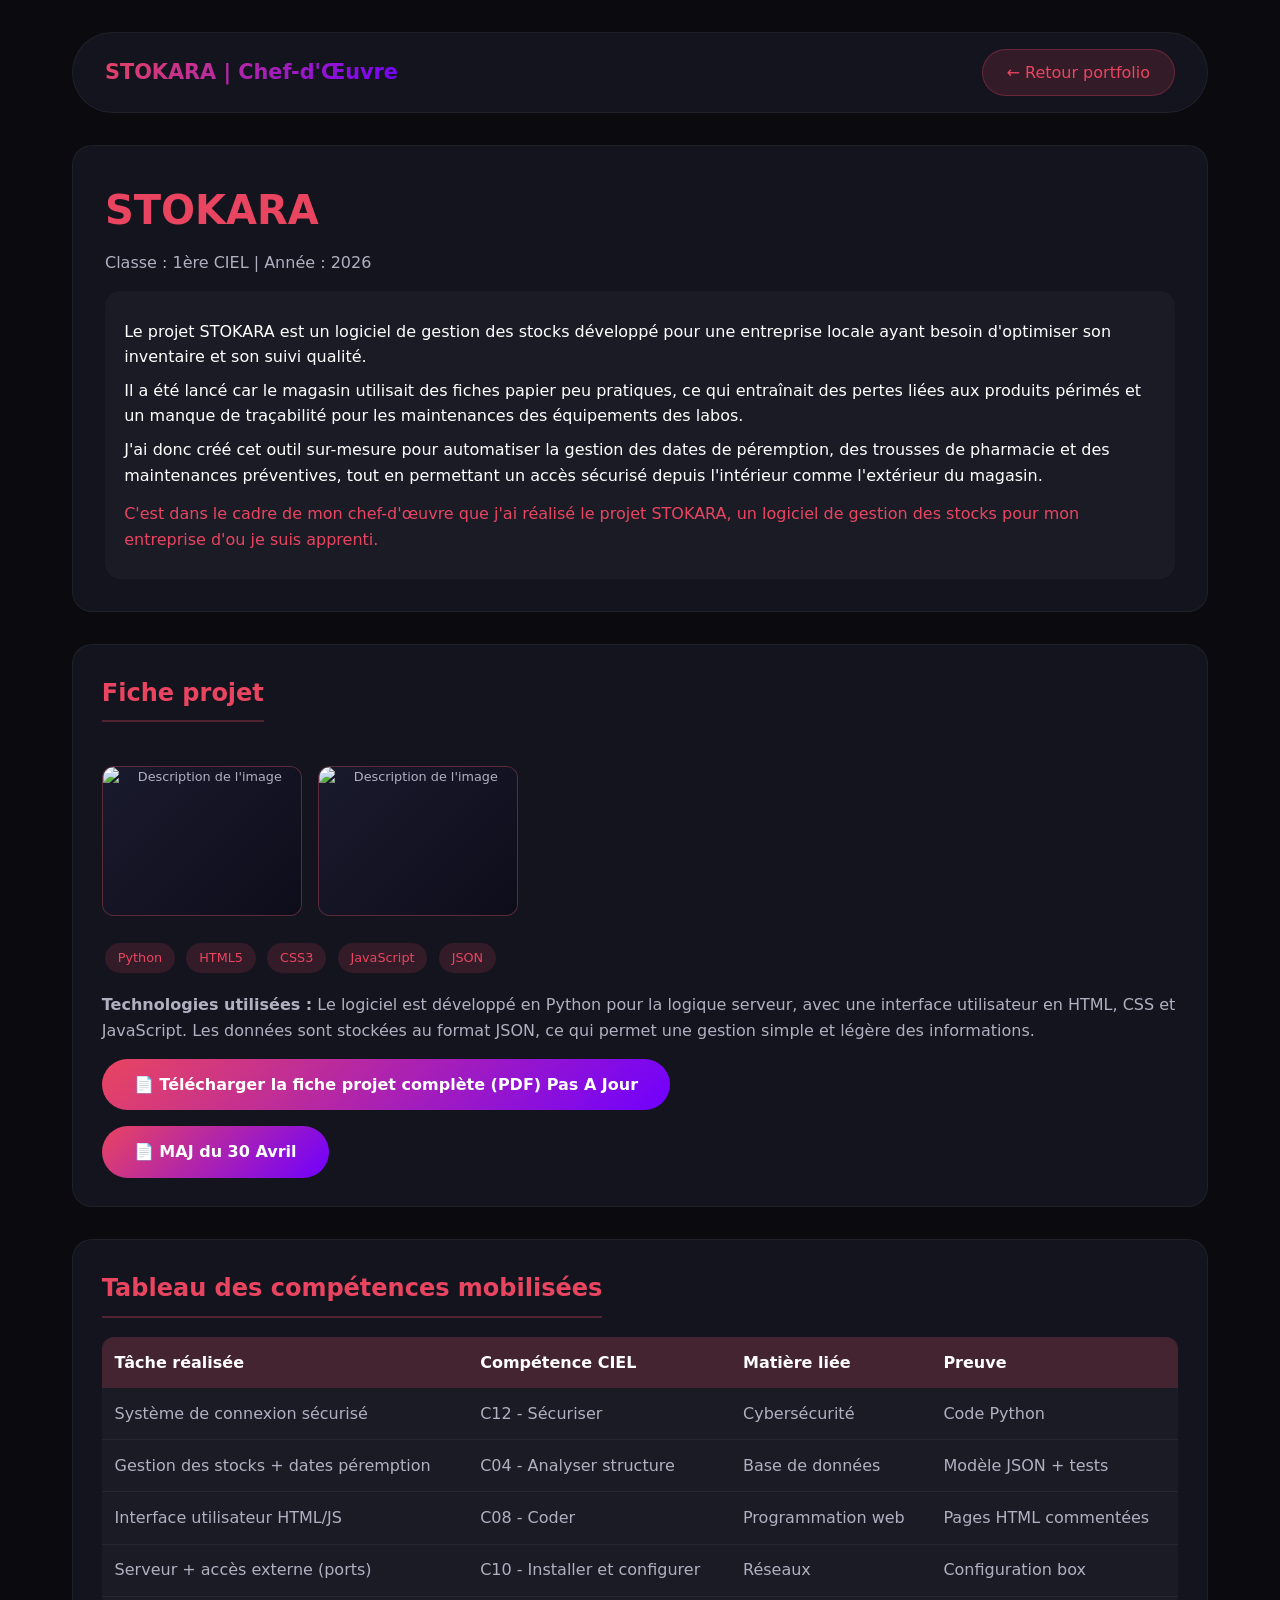
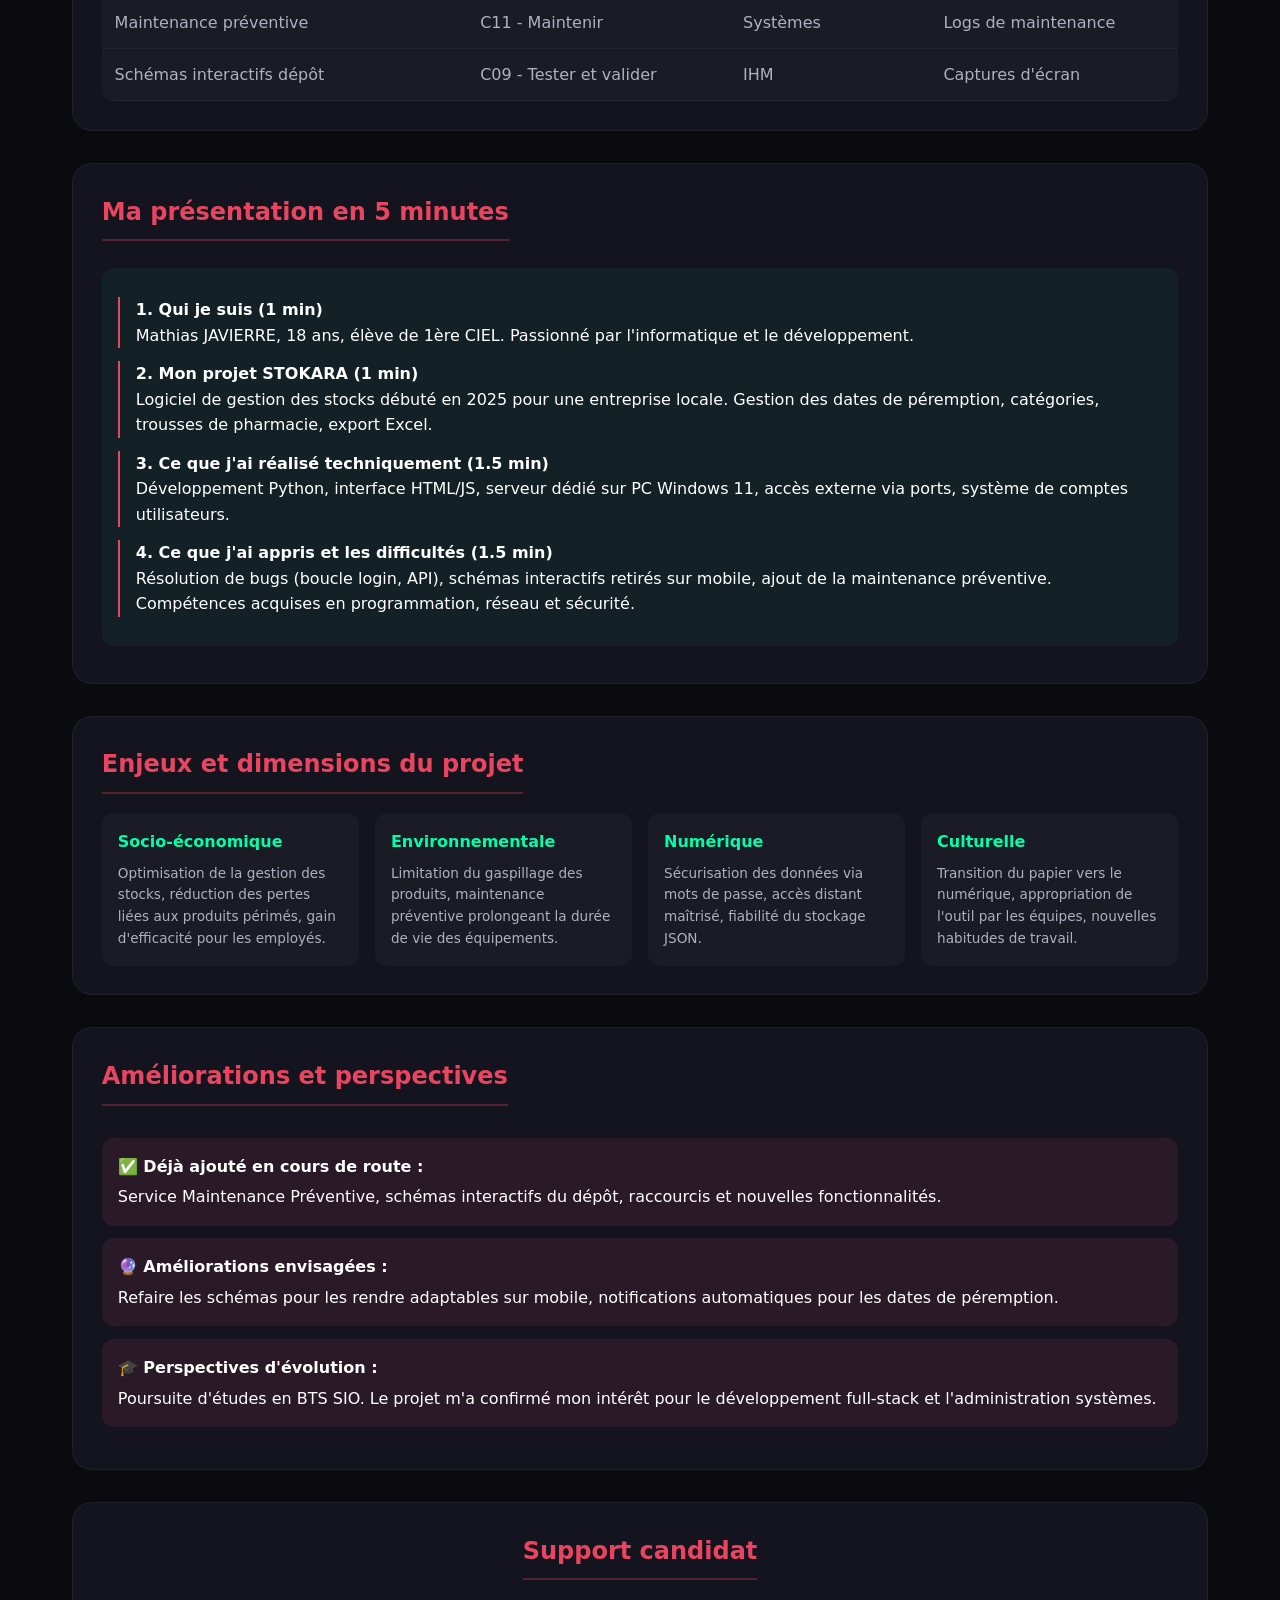
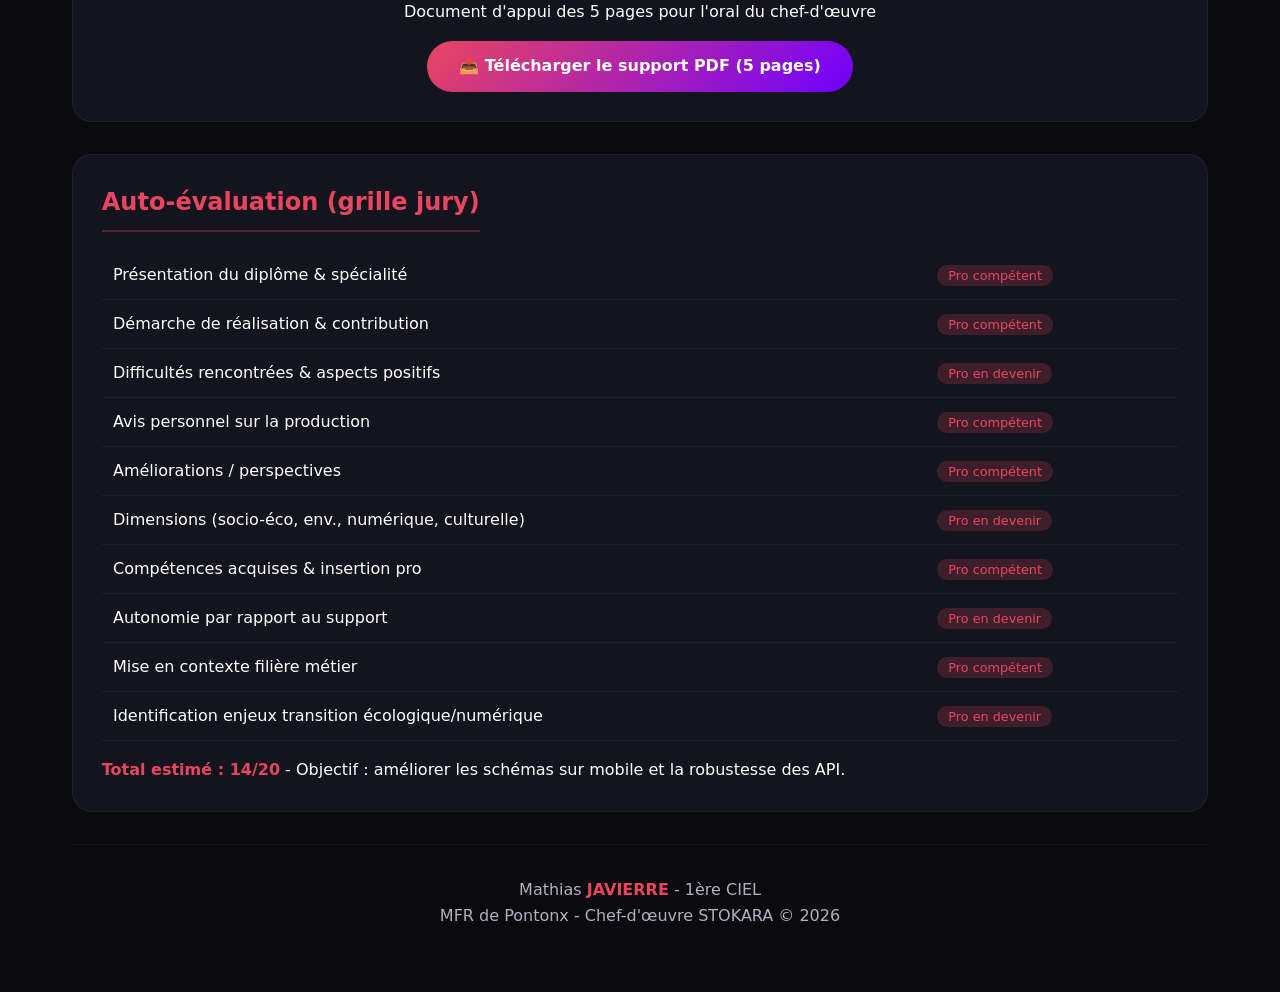
==== pages/chef-oeuvre.html @ 18a3708e "Add files via upload" ====
<!DOCTYPE html>
<html lang="fr">
<head>
    <meta charset="UTF-8">
    <meta name="viewport" content="width=device-width, initial-scale=1.0">
    <title>Chef-d'Œuvre - STOKARA | Mathias JAVIERRE</title>
    <style>
        * {
            margin: 0;
            padding: 0;
            box-sizing: border-box;
        }

        :root {
            --bg-dark: #0a0a0f;
            --bg-card: #14141f;
            --primary: #e94560;
            --text-light: #ffffff;
            --text-gray: #b0b0c0;
            --accent-1: #7000ff;
            --accent-2: #00ffaa;
            --border-radius: 20px;
        }

        body {
            font-family: 'Segoe UI', system-ui, sans-serif;
            background-color: var(--bg-dark);
            color: var(--text-light);
            line-height: 1.6;
        }

        .container {
            max-width: 1200px;
            margin: 0 auto;
            padding: 2rem;
        }

        /* Navigation */
        .navbar {
            display: flex;
            justify-content: space-between;
            align-items: center;
            background: var(--bg-card);
            padding: 1rem 2rem;
            border-radius: 100px;
            border: 1px solid rgba(255,255,255,0.05);
            margin-bottom: 2rem;
            flex-wrap: wrap;
            gap: 1rem;
        }

        .logo {
            font-size: 1.3rem;
            font-weight: bold;
            background: linear-gradient(135deg, var(--primary), var(--accent-1));
            -webkit-background-clip: text;
            background-clip: text;
            color: transparent;
        }

        .back-button {
            background: rgba(233,69,96,0.15);
            color: var(--primary);
            padding: 0.6rem 1.5rem;
            border-radius: 50px;
            text-decoration: none;
            font-weight: 500;
            border: 1px solid rgba(233,69,96,0.3);
            transition: all 0.3s;
        }

        .back-button:hover {
            background: var(--primary);
            color: white;
        }

        /* Header */
        .page-header {
            background: var(--bg-card);
            padding: 2rem;
            border-radius: var(--border-radius);
            margin-bottom: 2rem;
            border: 1px solid rgba(255,255,255,0.05);
        }

        .page-header h1 {
            font-size: 2.5rem;
            color: var(--primary);
            margin-bottom: 0.5rem;
        }

        .page-meta {
            color: var(--text-gray);
            font-size: 1rem;
            margin-bottom: 1rem;
        }

        .presentation {
            background: rgba(255,255,255,0.03);
            padding: 1.2rem;
            border-radius: 16px;
            margin-top: 1rem;
        }

        .presentation p {
            margin: 0.5rem 0;
        }

        /* Cartes */
        .card {
            background: var(--bg-card);
            border-radius: var(--border-radius);
            padding: 1.8rem;
            margin-bottom: 2rem;
            border: 1px solid rgba(255,255,255,0.05);
        }

        .card h2 {
            color: var(--primary);
            font-size: 1.5rem;
            margin-bottom: 1.2rem;
            padding-bottom: 0.5rem;
            border-bottom: 2px solid rgba(233,69,96,0.3);
            display: inline-block;
        }

        .card h3 {
            color: var(--text-light);
            margin: 1rem 0 0.8rem 0;
            font-size: 1.1rem;
        }

        /* Grilles */
        .grid-2 {
            display: grid;
            grid-template-columns: repeat(auto-fit, minmax(280px, 1fr));
            gap: 1.2rem;
            margin-top: 0.5rem;
        }

        .feature-box {
            background: rgba(255,255,255,0.03);
            padding: 1rem;
            border-radius: 12px;
            border-left: 3px solid var(--primary);
        }

        .feature-box h4 {
            color: var(--primary);
            margin-bottom: 0.5rem;
        }

        .feature-box p {
            color: var(--text-gray);
            font-size: 0.9rem;
        }

        /* Galerie */
        .gallery {
            display: flex;
            flex-wrap: wrap;
            gap: 1rem;
            margin: 1.5rem 0;
        }

        .gallery-item {
            width: 200px;
            height: 150px;
            background: rgba(255,255,255,0.05);
            border-radius: 12px;
            overflow: hidden;
            cursor: pointer;
            border: 1px solid rgba(233,69,96,0.3);
            transition: transform 0.3s;
        }

        .gallery-item:hover {
            transform: scale(1.02);
            border-color: var(--primary);
        }

        .gallery-item img {
            width: 100%;
            height: 100%;
            object-fit: cover;
        }

        .placeholder-img {
            width: 100%;
            height: 100%;
            display: flex;
            align-items: center;
            justify-content: center;
            background: linear-gradient(135deg, #1a1a2e, #0d0d1a);
            color: var(--text-gray);
            font-size: 0.8rem;
            text-align: center;
        }

        /* Tableau compétences */
        .table-container {
            overflow-x: auto;
        }

        .comp-table {
            width: 100%;
            border-collapse: collapse;
            background: rgba(255,255,255,0.03);
            border-radius: 12px;
            overflow: hidden;
        }

        .comp-table th {
            background: rgba(233,69,96,0.2);
            padding: 0.8rem;
            text-align: left;
            color: var(--text-light);
        }

        .comp-table td {
            padding: 0.8rem;
            border-bottom: 1px solid rgba(255,255,255,0.05);
            color: var(--text-gray);
        }

        /* Dimensions */
        .dimension-grid {
            display: grid;
            grid-template-columns: repeat(auto-fit, minmax(220px, 1fr));
            gap: 1rem;
        }

        .dim-card {
            background: rgba(255,255,255,0.03);
            padding: 1rem;
            border-radius: 12px;
        }

        .dim-card h4 {
            color: var(--accent-2);
            margin-bottom: 0.5rem;
        }

        .dim-card p {
            color: var(--text-gray);
            font-size: 0.85rem;
        }

        /* Plan 5 min */
        .plan-box {
            background: rgba(0,255,170,0.05);
            padding: 1rem;
            border-radius: 12px;
            margin: 0.5rem 0;
        }

        .plan-item {
            margin: 0.8rem 0;
            padding-left: 1rem;
            border-left: 2px solid var(--primary);
        }

        /* Améliorations */
        .improve-box {
            background: rgba(233,69,96,0.1);
            padding: 1rem;
            border-radius: 12px;
            margin: 0.8rem 0;
        }

        .eval-table {
            width: 100%;
            border-collapse: collapse;
        }

        .eval-table td {
            padding: 0.7rem;
            border-bottom: 1px solid rgba(255,255,255,0.05);
            color: var(--text-gray);
        }

        .eval-table td:first-child {
            color: var(--text-light);
        }

        .score {
            background: rgba(233,69,96,0.2);
            color: var(--primary);
            padding: 0.2rem 0.7rem;
            border-radius: 20px;
            font-size: 0.8rem;
        }

        .btn {
            display: inline-block;
            background: linear-gradient(135deg, var(--primary), var(--accent-1));
            color: white;
            padding: 0.8rem 2rem;
            border-radius: 50px;
            text-decoration: none;
            font-weight: 600;
            margin-top: 1rem;
            transition: transform 0.3s;
        }

        .btn:hover {
            transform: translateY(-2px);
        }

        .tech-badge {
            display: inline-block;
            background: rgba(233,69,96,0.15);
            color: var(--primary);
            padding: 0.3rem 0.8rem;
            border-radius: 20px;
            font-size: 0.8rem;
            margin: 0.2rem;
        }

        footer {
            text-align: center;
            padding: 2rem;
            color: var(--text-gray);
            border-top: 1px solid rgba(255,255,255,0.05);
            margin-top: 2rem;
        }

        @media (max-width: 768px) {
            .container {
                padding: 1rem;
            }
            .gallery-item {
                width: 150px;
                height: 120px;
            }
        }
    </style>
</head>
<body>

<div class="container">
    <!-- Navigation -->
    <nav class="navbar">
        <div class="logo">STOKARA | Chef-d'Œuvre</div>
        <a href="../index.html" class="back-button">← Retour portfolio</a>
    </nav>

    <!-- En-tête avec titre, classe, année et présentation -->
    <div class="page-header">
        <h1>STOKARA</h1>
        <div class="page-meta">Classe : 1ère CIEL | Année : 2026</div>
        
        <div class="presentation">
            <p>Le projet STOKARA est un logiciel de gestion des stocks développé pour une entreprise locale ayant besoin d'optimiser son inventaire et son suivi qualité.</p>
            <p>Il a été lancé car le magasin utilisait des fiches papier peu pratiques, ce qui entraînait des pertes liées aux produits périmés et un manque de traçabilité pour les maintenances des équipements des labos.</p>
            <p>J'ai donc créé cet outil sur-mesure pour automatiser la gestion des dates de péremption, des trousses de pharmacie et des maintenances préventives, tout en permettant un accès sécurisé depuis l'intérieur comme l'extérieur du magasin.</p>
            <p style="margin-top: 0.8rem; color: var(--primary);">C'est dans le cadre de mon chef-d'œuvre que j'ai réalisé le projet STOKARA, un logiciel de gestion des stocks pour mon entreprise d'ou je suis apprenti.</p>
        </div>
    </div>

    <!-- Fiche projet avec technologies + 2 photos -->
    <div class="card">
        <h2>Fiche projet</h2>
        <div class="gallery">
            <div class="gallery-item">
                <div class="placeholder-img"><img src="../image/stockara/IMG_ACC.png" alt="Description de l'image"></div>
            </div>
            <div class="gallery-item">
                <div class="placeholder-img"><img src="../image/stockara/IMG_Depot.png" alt="Description de l'image"></div>
            </div>
        </div>
        <div style="margin-top: 1rem;">
            <span class="tech-badge">Python</span>
            <span class="tech-badge">HTML5</span>
            <span class="tech-badge">CSS3</span>
            <span class="tech-badge">JavaScript</span>
            <span class="tech-badge">JSON</span>
        </div>
        <p style="margin-top: 1rem; color: var(--text-gray);"><strong>Technologies utilisées :</strong> Le logiciel est développé en Python pour la logique serveur, avec une interface utilisateur en HTML, CSS et JavaScript. Les données sont stockées au format JSON, ce qui permet une gestion simple et légère des informations.</p>
        <a href="https://drive.google.com/file/d/1et1KEFgIFIZs0LqeF7IdxOWmQ9rE2xej/view?usp=sharing" class="btn">📄 Télécharger la fiche projet complète (PDF) Pas A Jour</a><br>
        <a href="../pdfs/MAJ 30 Avril 2026 _.pdf" class="btn">📄 MAJ du 30 Avril</a>
    </div>

    <!-- Tableau compétences -->
    <div class="card">
        <h2>Tableau des compétences mobilisées</h2>
        <div class="table-container">
            <table class="comp-table">
                <thead>
                    <tr>
                        <th>Tâche réalisée</th>
                        <th>Compétence CIEL</th>
                        <th>Matière liée</th>
                        <th>Preuve</th>
                    </tr>
                </thead>
                <tbody>
                    <tr>
                        <td>Système de connexion sécurisé</td>
                        <td>C12 - Sécuriser</td>
                        <td>Cybersécurité</td>
                        <td>Code Python</td>
                    </tr>
                    <tr>
                        <td>Gestion des stocks + dates péremption</td>
                        <td>C04 - Analyser structure</td>
                        <td>Base de données</td>
                        <td>Modèle JSON + tests</td>
                    </tr>
                    <tr>
                        <td>Interface utilisateur HTML/JS</td>
                        <td>C08 - Coder</td>
                        <td>Programmation web</td>
                        <td>Pages HTML commentées</td>
                    </tr>
                    <tr>
                        <td>Serveur + accès externe (ports)</td>
                        <td>C10 - Installer et configurer</td>
                        <td>Réseaux</td>
                        <td>Configuration box</td>
                    </tr>
                    <tr>
                        <td>Maintenance préventive</td>
                        <td>C11 - Maintenir</td>
                        <td>Systèmes</td>
                        <td>Logs de maintenance</td>
                    </tr>
                    <tr>
                        <td>Schémas interactifs dépôt</td>
                        <td>C09 - Tester et valider</td>
                        <td>IHM</td>
                        <td>Captures d'écran</td>
                    </tr>
                </tbody>
            </table>
        </div>
    </div>

    <!-- Ma présentation en 5 min (plan structuré) -->
    <div class="card">
        <h2>Ma présentation en 5 minutes</h2>
        <div class="plan-box">
            <div class="plan-item"><strong>1. Qui je suis (1 min)</strong><br>Mathias JAVIERRE, 18 ans, élève de 1ère CIEL. Passionné par l'informatique et le développement.</div>
            <div class="plan-item"><strong>2. Mon projet STOKARA (1 min)</strong><br>Logiciel de gestion des stocks débuté en 2025 pour une entreprise locale. Gestion des dates de péremption, catégories, trousses de pharmacie, export Excel.</div>
            <div class="plan-item"><strong>3. Ce que j'ai réalisé techniquement (1.5 min)</strong><br>Développement Python, interface HTML/JS, serveur dédié sur PC Windows 11, accès externe via ports, système de comptes utilisateurs.</div>
            <div class="plan-item"><strong>4. Ce que j'ai appris et les difficultés (1.5 min)</strong><br>Résolution de bugs (boucle login, API), schémas interactifs retirés sur mobile, ajout de la maintenance préventive. Compétences acquises en programmation, réseau et sécurité.</div>
        </div>
    </div>

    <!-- Enjeux et dimensions -->
    <div class="card">
        <h2>Enjeux et dimensions du projet</h2>
        <div class="dimension-grid">
            <div class="dim-card">
                <h4>Socio-économique</h4>
                <p>Optimisation de la gestion des stocks, réduction des pertes liées aux produits périmés, gain d'efficacité pour les employés.</p>
            </div>
            <div class="dim-card">
                <h4>Environnementale</h4>
                <p>Limitation du gaspillage des produits, maintenance préventive prolongeant la durée de vie des équipements.</p>
            </div>
            <div class="dim-card">
                <h4>Numérique</h4>
                <p>Sécurisation des données via mots de passe, accès distant maîtrisé, fiabilité du stockage JSON.</p>
            </div>
            <div class="dim-card">
                <h4>Culturelle</h4>
                <p>Transition du papier vers le numérique, appropriation de l'outil par les équipes, nouvelles habitudes de travail.</p>
            </div>
        </div>
    </div>

    <!-- Améliorations et perspectives -->
    <div class="card">
        <h2>Améliorations et perspectives</h2>
        <div class="improve-box">
            <strong>✅ Déjà ajouté en cours de route :</strong>
            <p style="margin-top: 0.3rem;">Service Maintenance Préventive, schémas interactifs du dépôt, raccourcis et nouvelles fonctionnalités.</p>
        </div>
        <div class="improve-box">
            <strong>🔮 Améliorations envisagées :</strong>
            <p style="margin-top: 0.3rem;">Refaire les schémas pour les rendre adaptables sur mobile, notifications automatiques pour les dates de péremption.</p>
        </div>
        <div class="improve-box">
            <strong>🎓 Perspectives d'évolution :</strong>
            <p style="margin-top: 0.3rem;">Poursuite d'études en BTS SIO. Le projet m'a confirmé mon intérêt pour le développement full-stack et l'administration systèmes.</p>
        </div>
    </div>

    <!-- Lien de téléchargement du support PDF -->
    <div class="card" style="text-align: center;">
        <h2>Support candidat</h2>
        <p>Document d'appui des 5 pages pour l'oral du chef-d'œuvre</p>
        <a href="../pdfs/STOKARA Une autonomisation du temp.pdf" class="btn">📥 Télécharger le support PDF (5 pages)</a>
       
    </div>

    <!-- Auto-évaluation avec grille remplie -->
    <div class="card">
        <h2>Auto-évaluation (grille jury)</h2>
        <table class="eval-table">
            <tr><td>Présentation du diplôme & spécialité</td><td><span class="score">Pro compétent</span></td></tr>
            <tr><td>Démarche de réalisation & contribution</td><td><span class="score">Pro compétent</span></td></tr>
            <tr><td>Difficultés rencontrées & aspects positifs</td><td><span class="score">Pro en devenir</span></td></tr>
            <tr><td>Avis personnel sur la production</td><td><span class="score">Pro compétent</span></td></tr>
            <tr><td>Améliorations / perspectives</td><td><span class="score">Pro compétent</span></td></tr>
            <tr><td>Dimensions (socio-éco, env., numérique, culturelle)</td><td><span class="score">Pro en devenir</span></td></tr>
            <tr><td>Compétences acquises & insertion pro</td><td><span class="score">Pro compétent</span></td></tr>
            <tr><td>Autonomie par rapport au support</td><td><span class="score">Pro en devenir</span></td></tr>
            <tr><td>Mise en contexte filière métier</td><td><span class="score">Pro compétent</span></td></tr>
            <tr><td>Identification enjeux transition écologique/numérique</td><td><span class="score">Pro en devenir</span></td></tr>
        </table>
        <p style="margin-top: 1rem;"><strong style="color: var(--primary);">Total estimé : 14/20</strong> - Objectif : améliorer les schémas sur mobile et la robustesse des API.</p>
    </div>

    <!-- Footer -->
    <footer>
        <p>Mathias <strong style="color: var(--primary);">JAVIERRE</strong> - 1ère CIEL</p>
        <p>MFR de Pontonx - Chef-d'œuvre STOKARA © 2026</p>
    </footer>
</div>

</body>
</html>
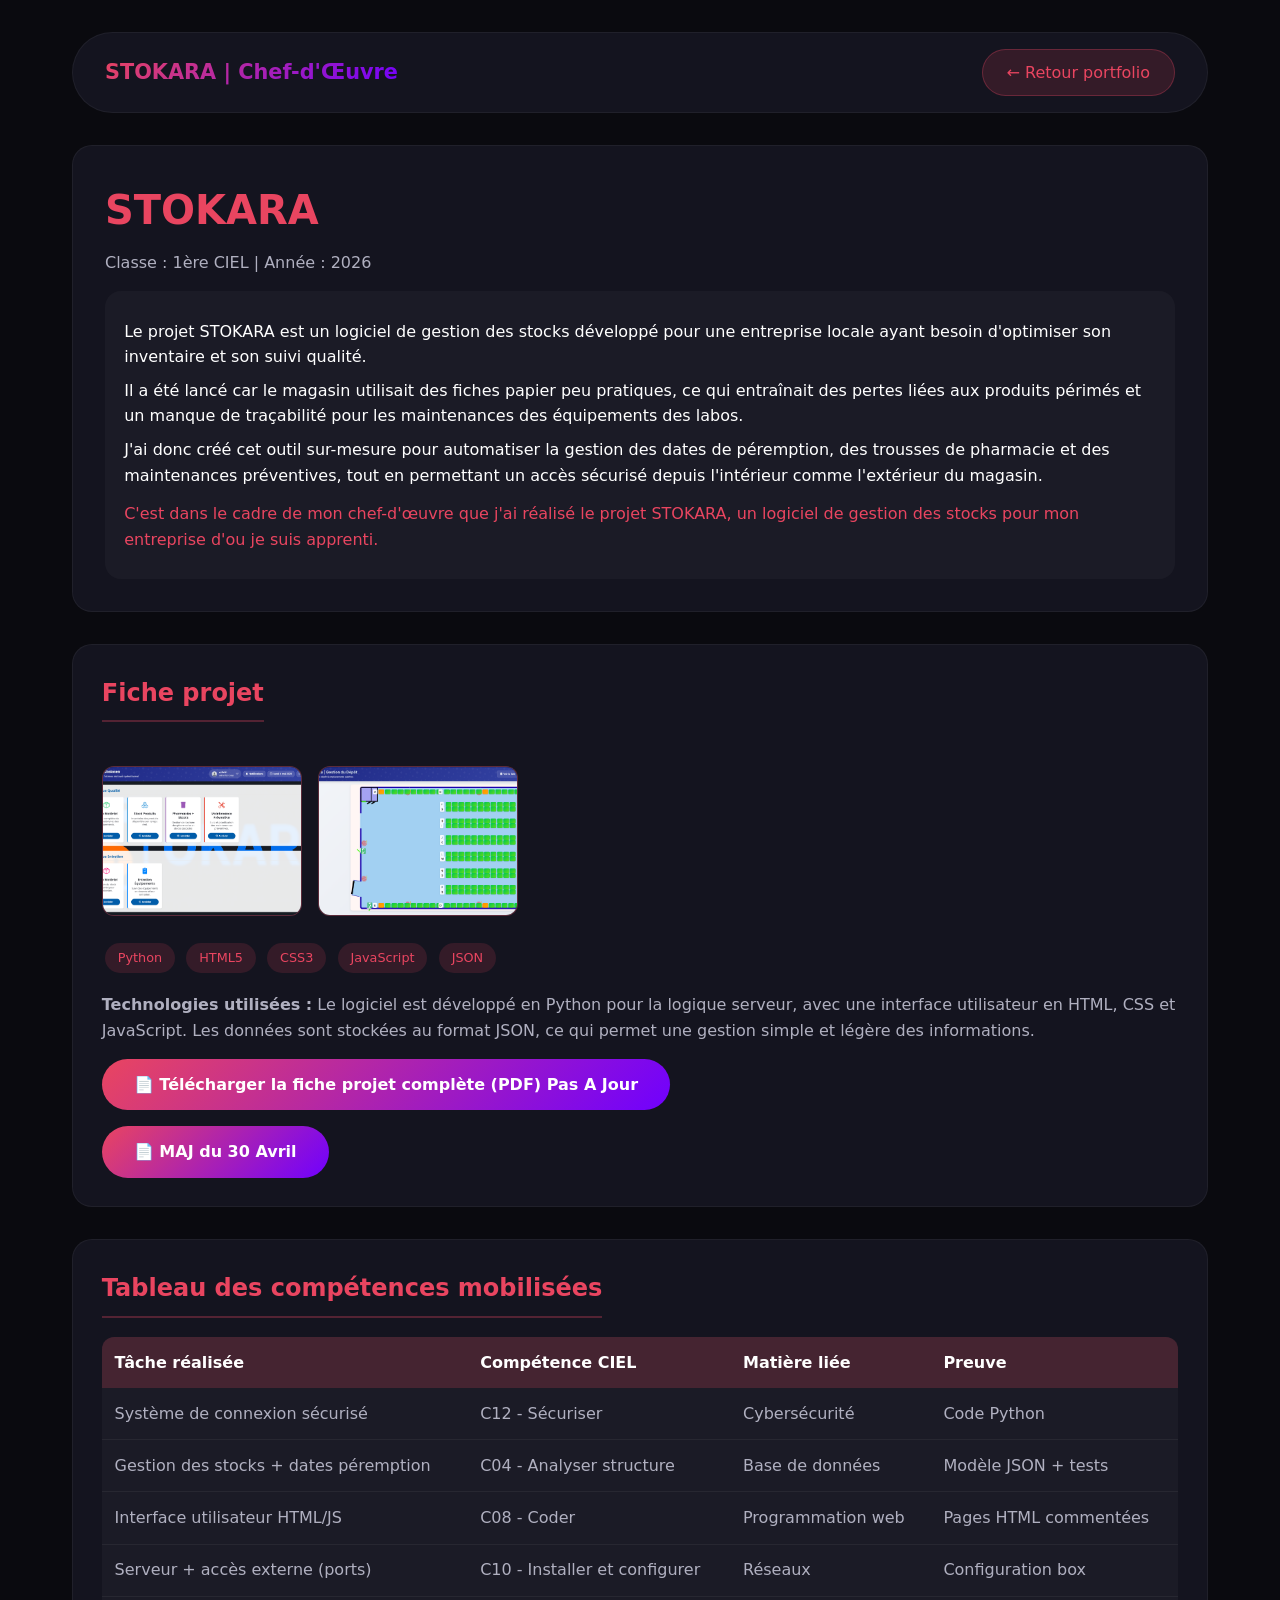
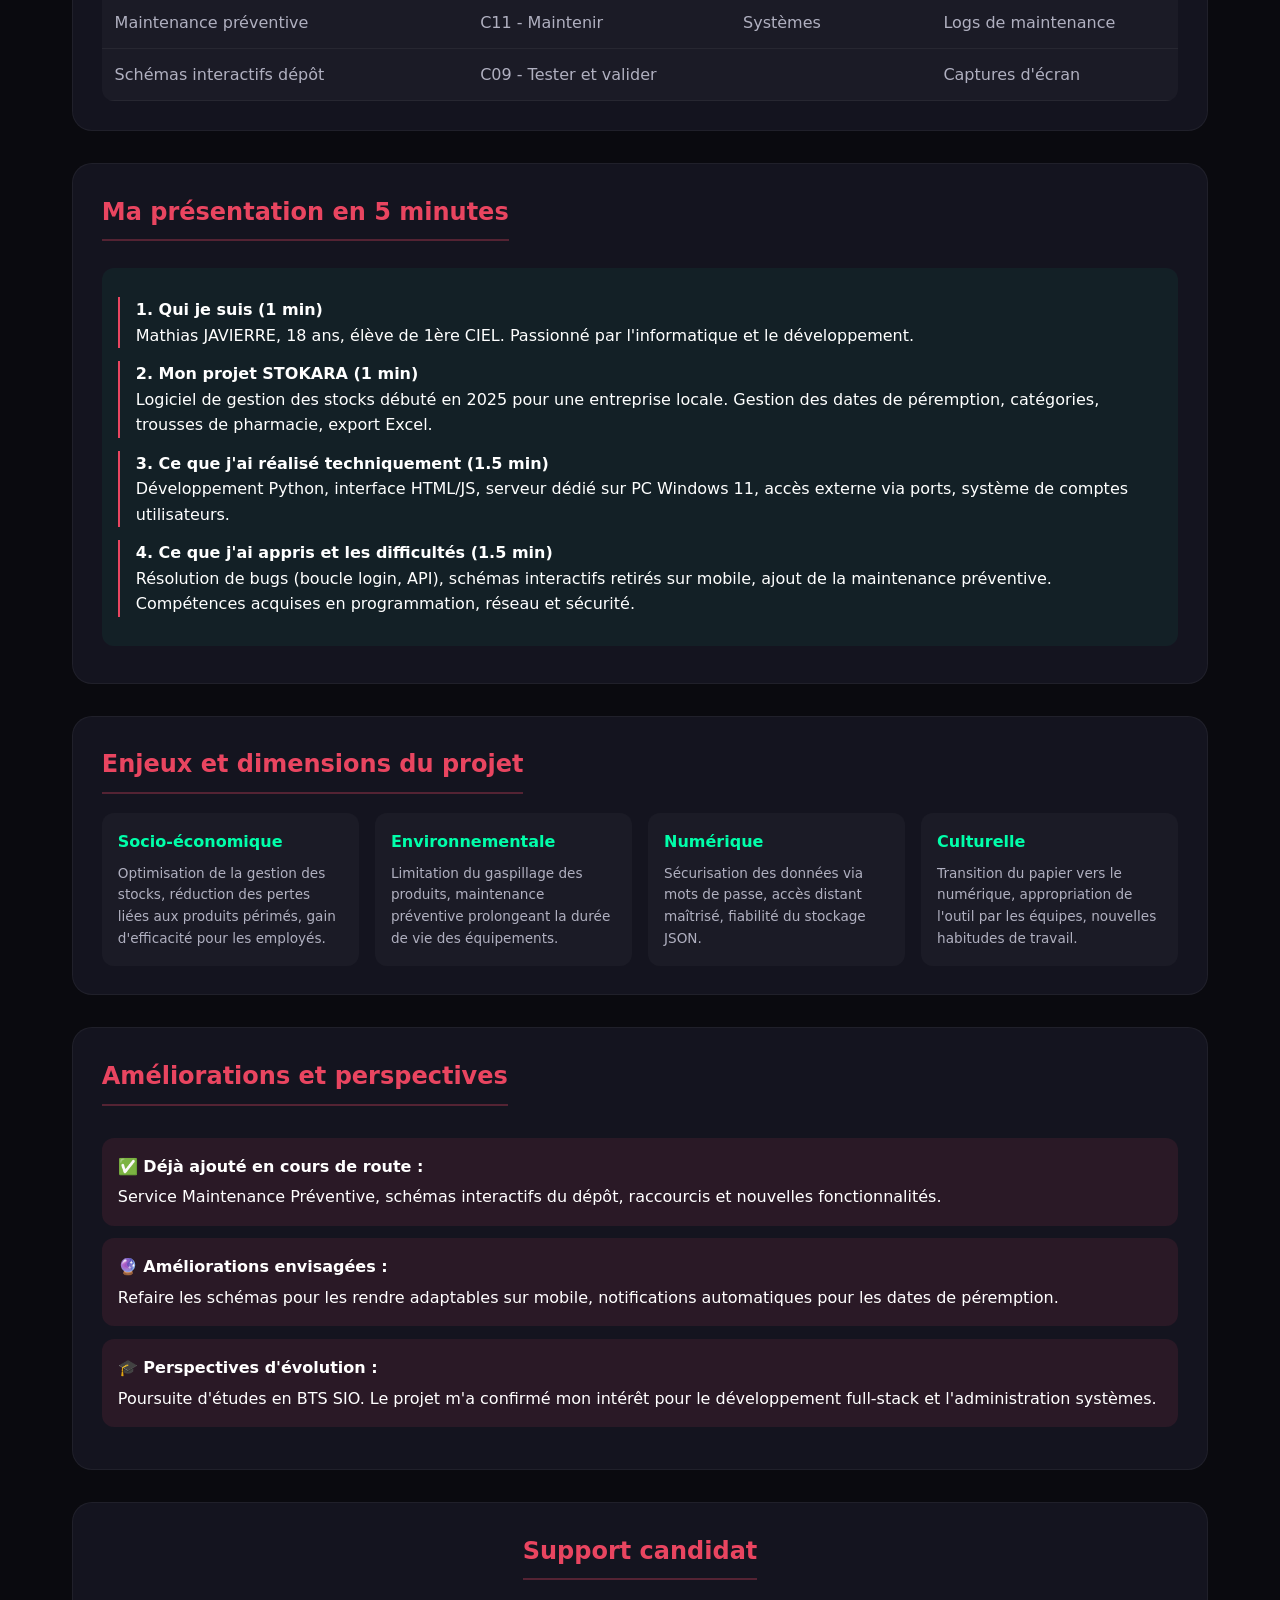
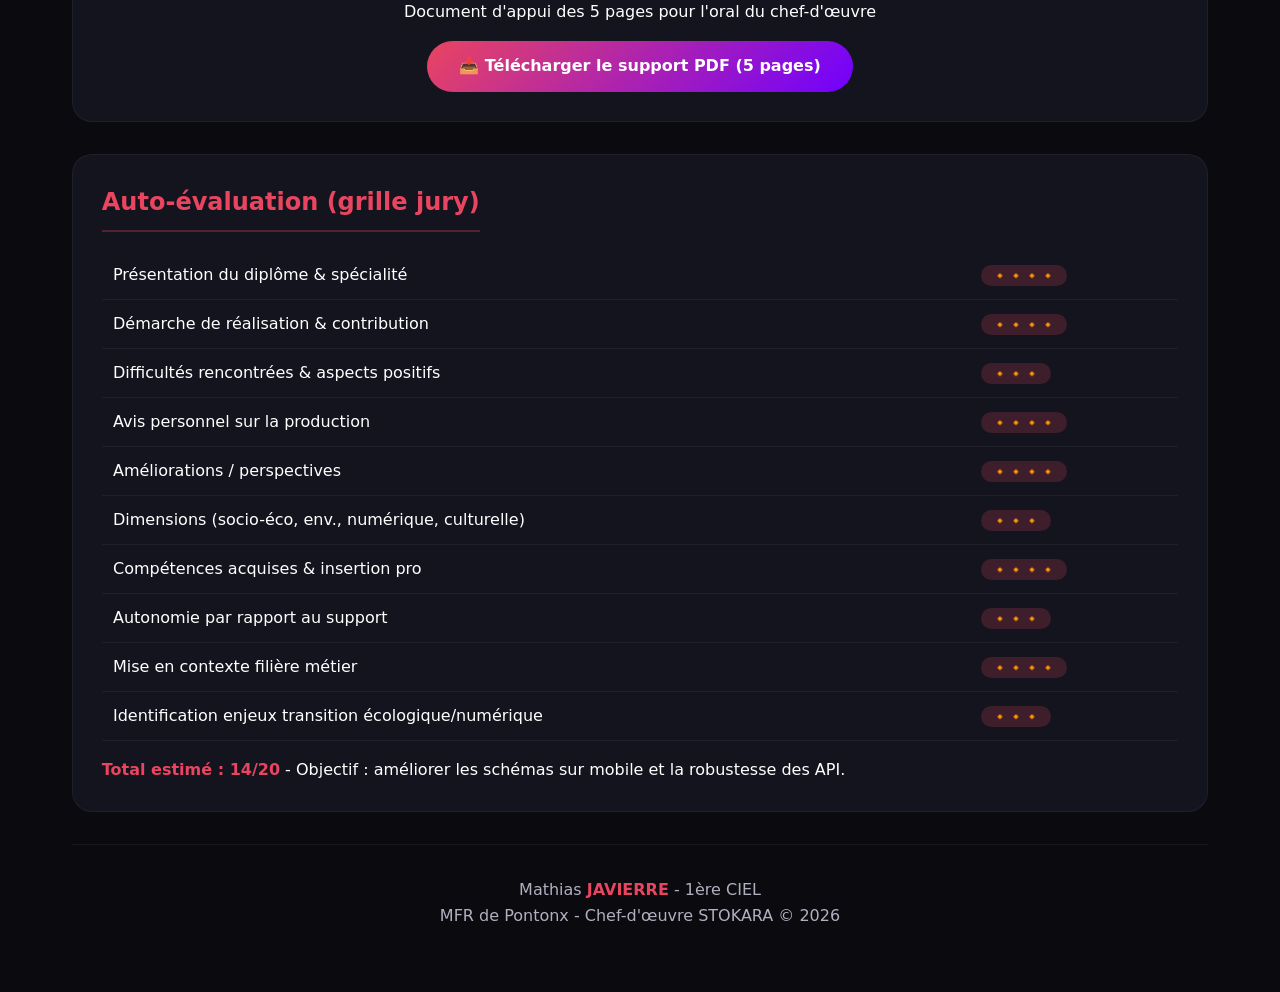
==== commit adc41a7c: "Update chef-oeuvre.html" ====
--- a/pages/chef-oeuvre.html
+++ b/pages/chef-oeuvre.html
@@ -428,7 +428,7 @@
                     <tr>
                         <td>Schémas interactifs dépôt</td>
                         <td>C09 - Tester et valider</td>
-                        <td>IHM</td>
+                        <td></td>
                         <td>Captures d'écran</td>
                     </tr>
                 </tbody>
@@ -499,16 +499,16 @@
     <div class="card">
         <h2>Auto-évaluation (grille jury)</h2>
         <table class="eval-table">
-            <tr><td>Présentation du diplôme & spécialité</td><td><span class="score">Pro compétent</span></td></tr>
-            <tr><td>Démarche de réalisation & contribution</td><td><span class="score">Pro compétent</span></td></tr>
-            <tr><td>Difficultés rencontrées & aspects positifs</td><td><span class="score">Pro en devenir</span></td></tr>
-            <tr><td>Avis personnel sur la production</td><td><span class="score">Pro compétent</span></td></tr>
-            <tr><td>Améliorations / perspectives</td><td><span class="score">Pro compétent</span></td></tr>
-            <tr><td>Dimensions (socio-éco, env., numérique, culturelle)</td><td><span class="score">Pro en devenir</span></td></tr>
-            <tr><td>Compétences acquises & insertion pro</td><td><span class="score">Pro compétent</span></td></tr>
-            <tr><td>Autonomie par rapport au support</td><td><span class="score">Pro en devenir</span></td></tr>
-            <tr><td>Mise en contexte filière métier</td><td><span class="score">Pro compétent</span></td></tr>
-            <tr><td>Identification enjeux transition écologique/numérique</td><td><span class="score">Pro en devenir</span></td></tr>
+            <tr><td>Présentation du diplôme & spécialité</td><td><span class="score">🔸🔸🔸🔸</span></td></tr>
+            <tr><td>Démarche de réalisation & contribution</td><td><span class="score">🔸🔸🔸🔸</span></td></tr>
+            <tr><td>Difficultés rencontrées & aspects positifs</td><td><span class="score">🔸🔸🔸</span></td></tr>
+            <tr><td>Avis personnel sur la production</td><td><span class="score">🔸🔸🔸🔸</span></td></tr>
+            <tr><td>Améliorations / perspectives</td><td><span class="score">🔸🔸🔸🔸</span></td></tr>
+            <tr><td>Dimensions (socio-éco, env., numérique, culturelle)</td><td><span class="score">🔸🔸🔸</span></td></tr>
+            <tr><td>Compétences acquises & insertion pro</td><td><span class="score">🔸🔸🔸🔸</span></td></tr>
+            <tr><td>Autonomie par rapport au support</td><td><span class="score">🔸🔸🔸</span></td></tr>
+            <tr><td>Mise en contexte filière métier</td><td><span class="score">🔸🔸🔸🔸</span></td></tr>
+            <tr><td>Identification enjeux transition écologique/numérique</td><td><span class="score">🔸🔸🔸</span></td></tr>
         </table>
         <p style="margin-top: 1rem;"><strong style="color: var(--primary);">Total estimé : 14/20</strong> - Objectif : améliorer les schémas sur mobile et la robustesse des API.</p>
     </div>
@@ -521,4 +521,4 @@
 </div>
 
 </body>
-</html>+</html>
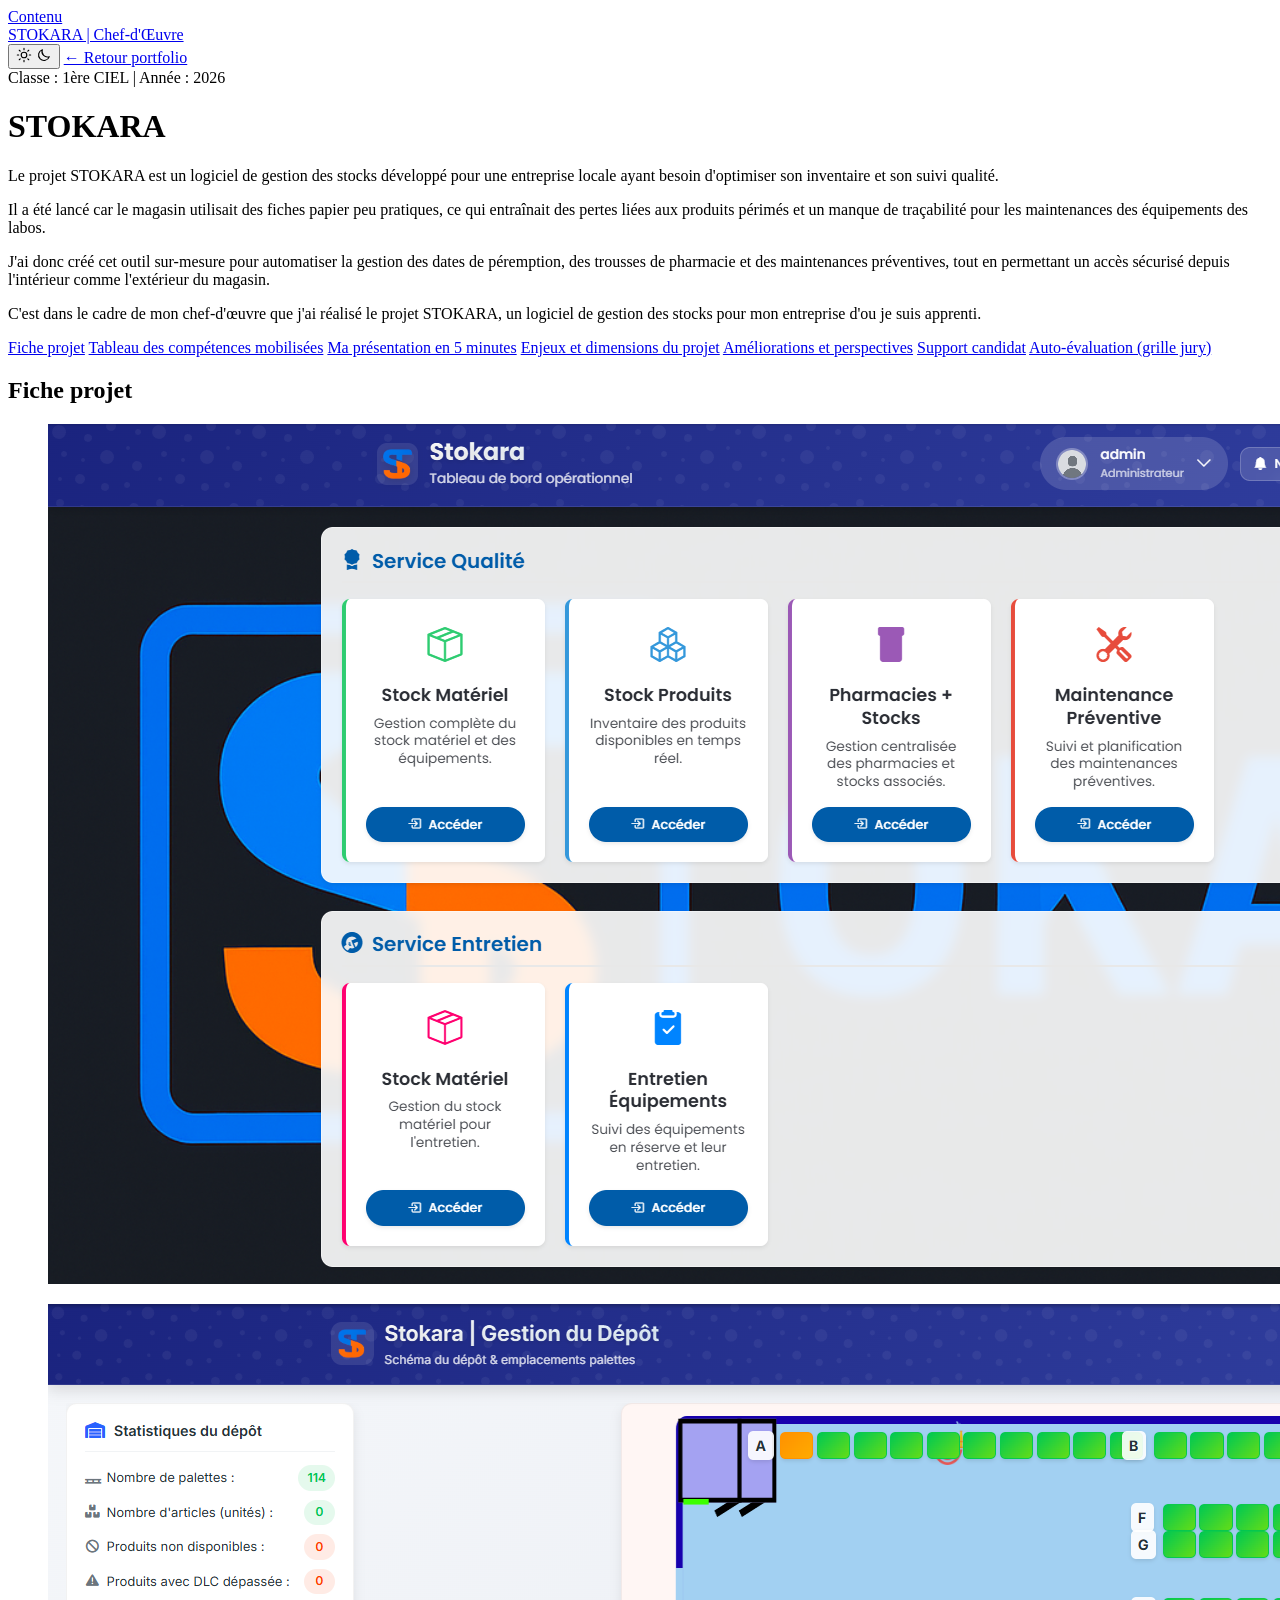
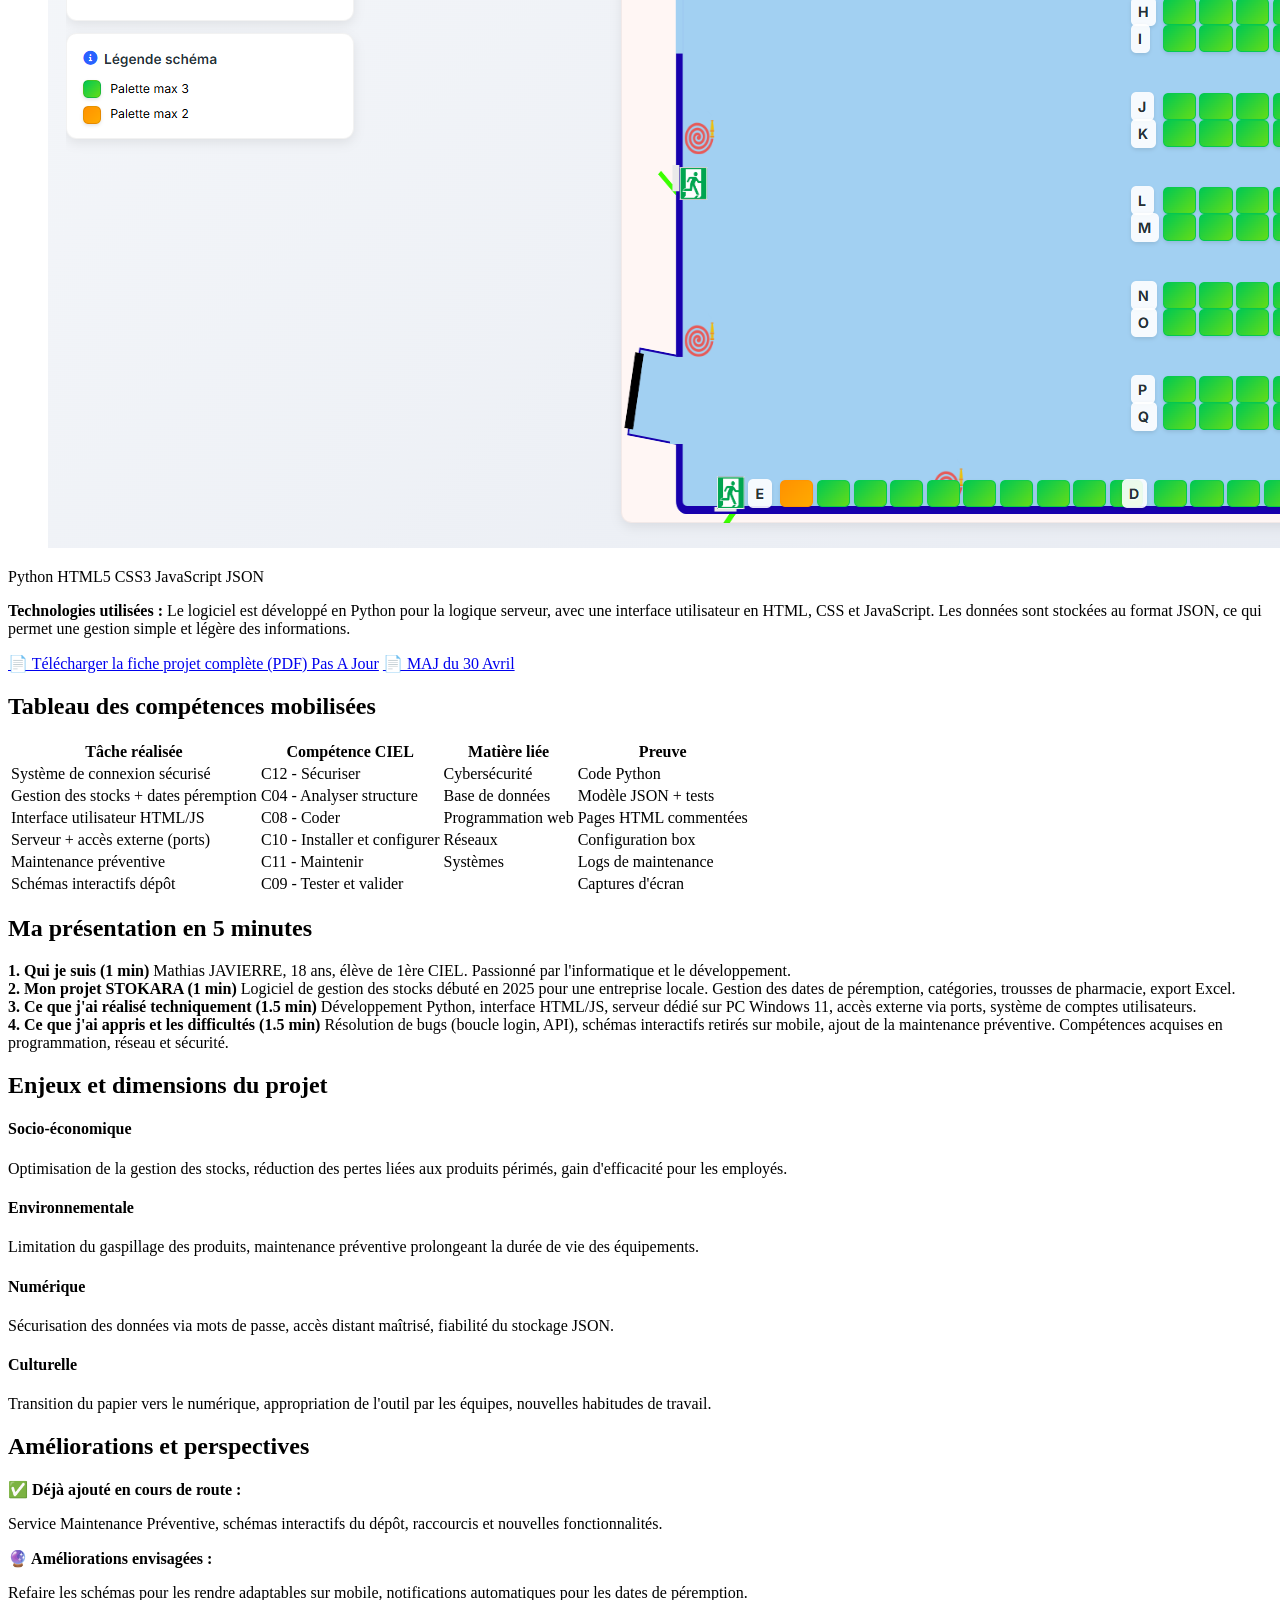
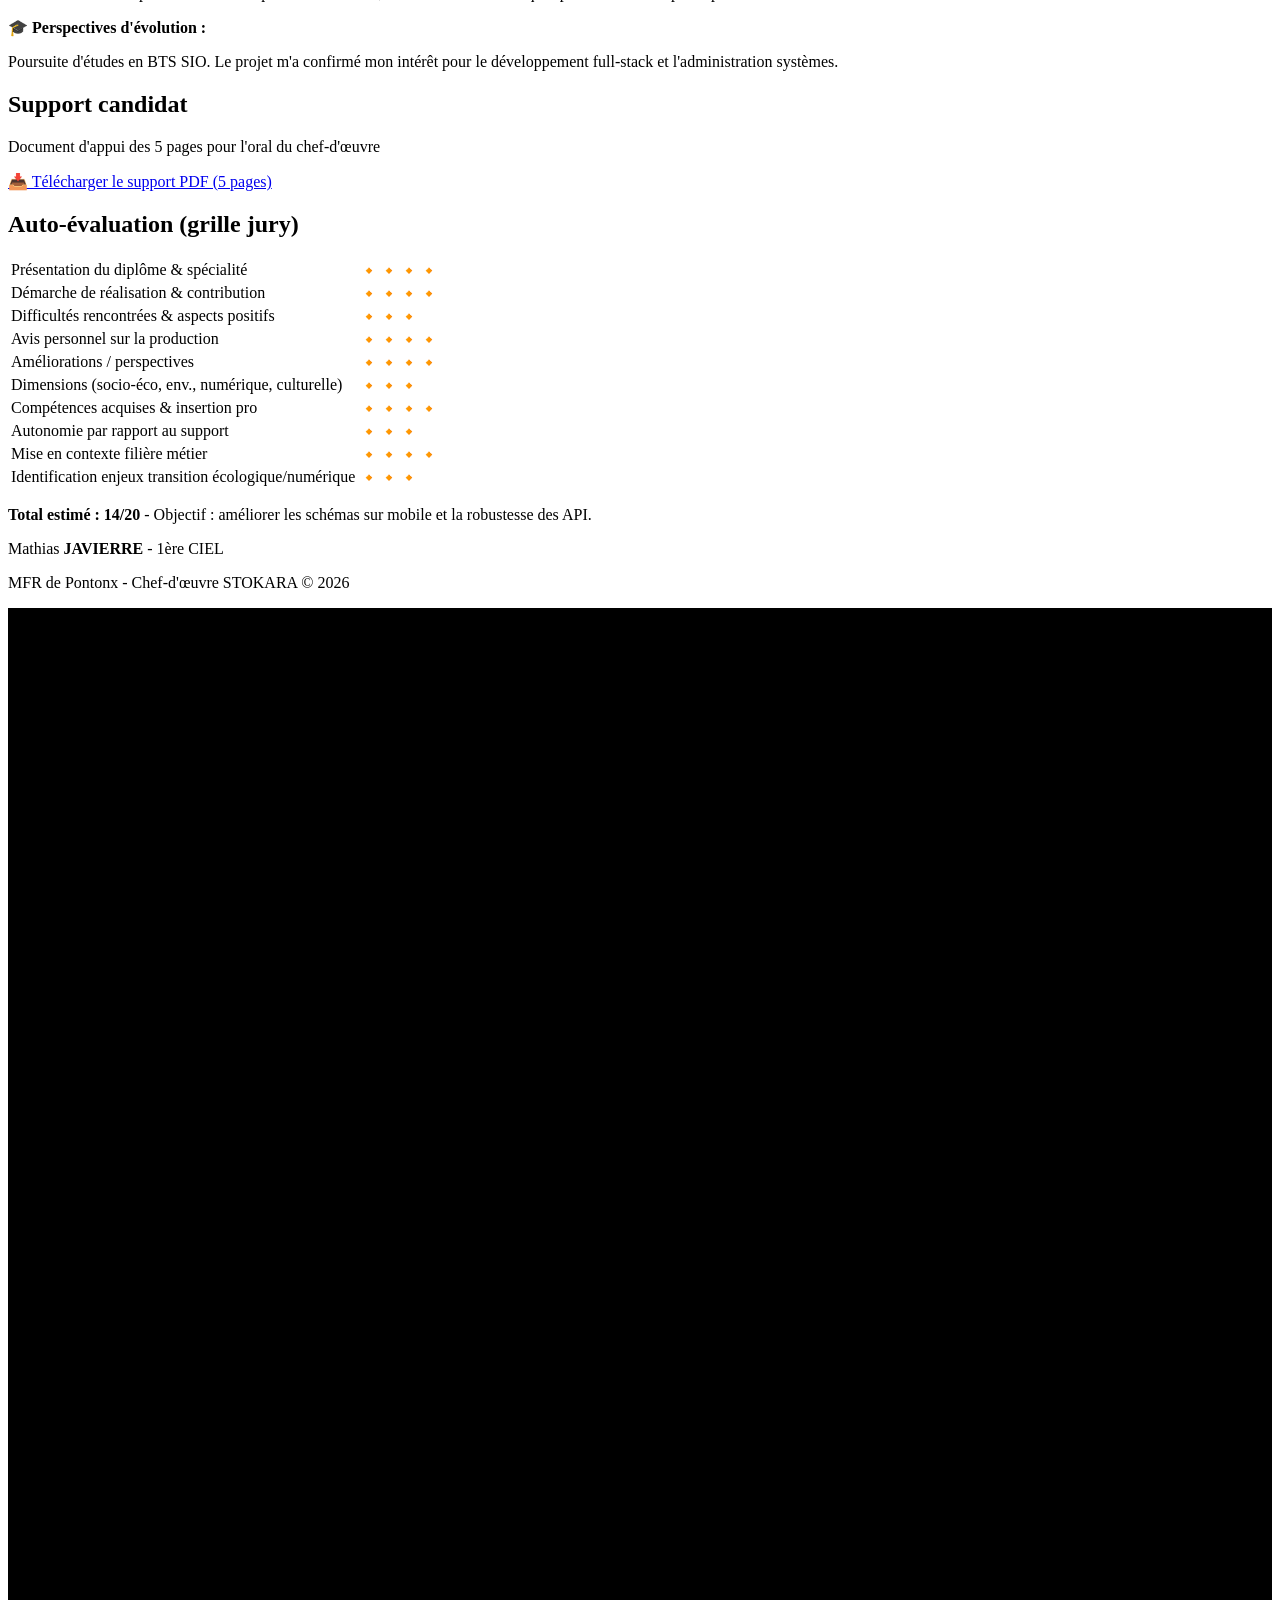
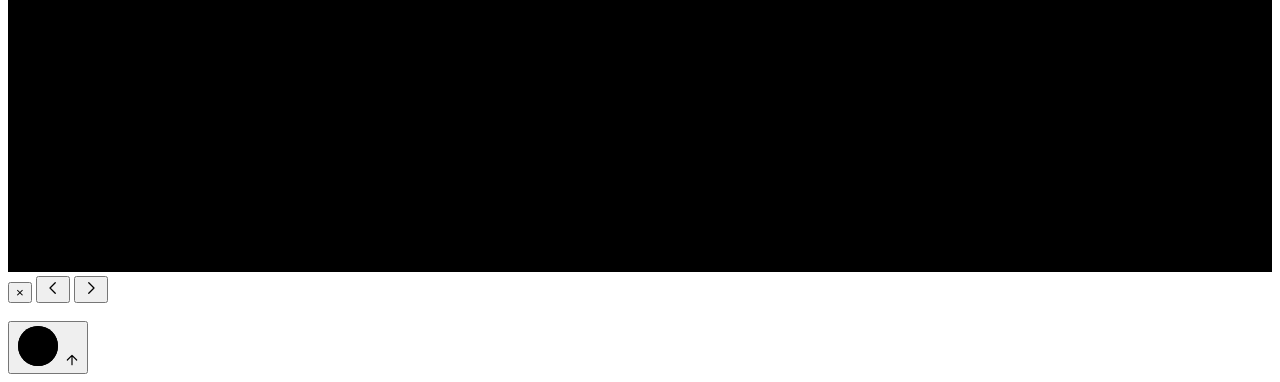
==== commit ab404ba6: "Add files via upload" ====
--- a/pages/chef-oeuvre.html
+++ b/pages/chef-oeuvre.html
@@ -1,524 +1,333 @@
 <!DOCTYPE html>
 <html lang="fr">
 <head>
-    <meta charset="UTF-8">
-    <meta name="viewport" content="width=device-width, initial-scale=1.0">
-    <title>Chef-d'Œuvre - STOKARA | Mathias JAVIERRE</title>
-    <style>
-        * {
-            margin: 0;
-            padding: 0;
-            box-sizing: border-box;
-        }
-
-        :root {
-            --bg-dark: #0a0a0f;
-            --bg-card: #14141f;
-            --primary: #e94560;
-            --text-light: #ffffff;
-            --text-gray: #b0b0c0;
-            --accent-1: #7000ff;
-            --accent-2: #00ffaa;
-            --border-radius: 20px;
-        }
-
-        body {
-            font-family: 'Segoe UI', system-ui, sans-serif;
-            background-color: var(--bg-dark);
-            color: var(--text-light);
-            line-height: 1.6;
-        }
-
-        .container {
-            max-width: 1200px;
-            margin: 0 auto;
-            padding: 2rem;
-        }
-
-        /* Navigation */
-        .navbar {
-            display: flex;
-            justify-content: space-between;
-            align-items: center;
-            background: var(--bg-card);
-            padding: 1rem 2rem;
-            border-radius: 100px;
-            border: 1px solid rgba(255,255,255,0.05);
-            margin-bottom: 2rem;
-            flex-wrap: wrap;
-            gap: 1rem;
-        }
-
-        .logo {
-            font-size: 1.3rem;
-            font-weight: bold;
-            background: linear-gradient(135deg, var(--primary), var(--accent-1));
-            -webkit-background-clip: text;
-            background-clip: text;
-            color: transparent;
-        }
-
-        .back-button {
-            background: rgba(233,69,96,0.15);
-            color: var(--primary);
-            padding: 0.6rem 1.5rem;
-            border-radius: 50px;
-            text-decoration: none;
-            font-weight: 500;
-            border: 1px solid rgba(233,69,96,0.3);
-            transition: all 0.3s;
-        }
-
-        .back-button:hover {
-            background: var(--primary);
-            color: white;
-        }
-
-        /* Header */
-        .page-header {
-            background: var(--bg-card);
-            padding: 2rem;
-            border-radius: var(--border-radius);
-            margin-bottom: 2rem;
-            border: 1px solid rgba(255,255,255,0.05);
-        }
-
-        .page-header h1 {
-            font-size: 2.5rem;
-            color: var(--primary);
-            margin-bottom: 0.5rem;
-        }
-
-        .page-meta {
-            color: var(--text-gray);
-            font-size: 1rem;
-            margin-bottom: 1rem;
-        }
-
-        .presentation {
-            background: rgba(255,255,255,0.03);
-            padding: 1.2rem;
-            border-radius: 16px;
-            margin-top: 1rem;
-        }
-
-        .presentation p {
-            margin: 0.5rem 0;
-        }
-
-        /* Cartes */
-        .card {
-            background: var(--bg-card);
-            border-radius: var(--border-radius);
-            padding: 1.8rem;
-            margin-bottom: 2rem;
-            border: 1px solid rgba(255,255,255,0.05);
-        }
-
-        .card h2 {
-            color: var(--primary);
-            font-size: 1.5rem;
-            margin-bottom: 1.2rem;
-            padding-bottom: 0.5rem;
-            border-bottom: 2px solid rgba(233,69,96,0.3);
-            display: inline-block;
-        }
-
-        .card h3 {
-            color: var(--text-light);
-            margin: 1rem 0 0.8rem 0;
-            font-size: 1.1rem;
-        }
-
-        /* Grilles */
-        .grid-2 {
-            display: grid;
-            grid-template-columns: repeat(auto-fit, minmax(280px, 1fr));
-            gap: 1.2rem;
-            margin-top: 0.5rem;
-        }
-
-        .feature-box {
-            background: rgba(255,255,255,0.03);
-            padding: 1rem;
-            border-radius: 12px;
-            border-left: 3px solid var(--primary);
-        }
-
-        .feature-box h4 {
-            color: var(--primary);
-            margin-bottom: 0.5rem;
-        }
-
-        .feature-box p {
-            color: var(--text-gray);
-            font-size: 0.9rem;
-        }
-
-        /* Galerie */
-        .gallery {
-            display: flex;
-            flex-wrap: wrap;
-            gap: 1rem;
-            margin: 1.5rem 0;
-        }
-
-        .gallery-item {
-            width: 200px;
-            height: 150px;
-            background: rgba(255,255,255,0.05);
-            border-radius: 12px;
-            overflow: hidden;
-            cursor: pointer;
-            border: 1px solid rgba(233,69,96,0.3);
-            transition: transform 0.3s;
-        }
-
-        .gallery-item:hover {
-            transform: scale(1.02);
-            border-color: var(--primary);
-        }
-
-        .gallery-item img {
-            width: 100%;
-            height: 100%;
-            object-fit: cover;
-        }
-
-        .placeholder-img {
-            width: 100%;
-            height: 100%;
-            display: flex;
-            align-items: center;
-            justify-content: center;
-            background: linear-gradient(135deg, #1a1a2e, #0d0d1a);
-            color: var(--text-gray);
-            font-size: 0.8rem;
-            text-align: center;
-        }
-
-        /* Tableau compétences */
-        .table-container {
-            overflow-x: auto;
-        }
-
-        .comp-table {
-            width: 100%;
-            border-collapse: collapse;
-            background: rgba(255,255,255,0.03);
-            border-radius: 12px;
-            overflow: hidden;
-        }
-
-        .comp-table th {
-            background: rgba(233,69,96,0.2);
-            padding: 0.8rem;
-            text-align: left;
-            color: var(--text-light);
-        }
-
-        .comp-table td {
-            padding: 0.8rem;
-            border-bottom: 1px solid rgba(255,255,255,0.05);
-            color: var(--text-gray);
-        }
-
-        /* Dimensions */
-        .dimension-grid {
-            display: grid;
-            grid-template-columns: repeat(auto-fit, minmax(220px, 1fr));
-            gap: 1rem;
-        }
-
-        .dim-card {
-            background: rgba(255,255,255,0.03);
-            padding: 1rem;
-            border-radius: 12px;
-        }
-
-        .dim-card h4 {
-            color: var(--accent-2);
-            margin-bottom: 0.5rem;
-        }
-
-        .dim-card p {
-            color: var(--text-gray);
-            font-size: 0.85rem;
-        }
-
-        /* Plan 5 min */
-        .plan-box {
-            background: rgba(0,255,170,0.05);
-            padding: 1rem;
-            border-radius: 12px;
-            margin: 0.5rem 0;
-        }
-
-        .plan-item {
-            margin: 0.8rem 0;
-            padding-left: 1rem;
-            border-left: 2px solid var(--primary);
-        }
-
-        /* Améliorations */
-        .improve-box {
-            background: rgba(233,69,96,0.1);
-            padding: 1rem;
-            border-radius: 12px;
-            margin: 0.8rem 0;
-        }
-
-        .eval-table {
-            width: 100%;
-            border-collapse: collapse;
-        }
-
-        .eval-table td {
-            padding: 0.7rem;
-            border-bottom: 1px solid rgba(255,255,255,0.05);
-            color: var(--text-gray);
-        }
-
-        .eval-table td:first-child {
-            color: var(--text-light);
-        }
-
-        .score {
-            background: rgba(233,69,96,0.2);
-            color: var(--primary);
-            padding: 0.2rem 0.7rem;
-            border-radius: 20px;
-            font-size: 0.8rem;
-        }
-
-        .btn {
-            display: inline-block;
-            background: linear-gradient(135deg, var(--primary), var(--accent-1));
-            color: white;
-            padding: 0.8rem 2rem;
-            border-radius: 50px;
-            text-decoration: none;
-            font-weight: 600;
-            margin-top: 1rem;
-            transition: transform 0.3s;
-        }
-
-        .btn:hover {
-            transform: translateY(-2px);
-        }
-
-        .tech-badge {
-            display: inline-block;
-            background: rgba(233,69,96,0.15);
-            color: var(--primary);
-            padding: 0.3rem 0.8rem;
-            border-radius: 20px;
-            font-size: 0.8rem;
-            margin: 0.2rem;
-        }
-
-        footer {
-            text-align: center;
-            padding: 2rem;
-            color: var(--text-gray);
-            border-top: 1px solid rgba(255,255,255,0.05);
-            margin-top: 2rem;
-        }
-
-        @media (max-width: 768px) {
-            .container {
-                padding: 1rem;
-            }
-            .gallery-item {
-                width: 150px;
-                height: 120px;
-            }
-        }
-    </style>
+  <meta charset="UTF-8" />
+  <meta name="viewport" content="width=device-width, initial-scale=1.0" />
+  <meta name="theme-color" content="#f7f9fb" />
+  <meta property="og:type" content="website" />
+  <meta property="og:locale" content="fr_FR" />
+  <meta property="og:title" content="Chef-d'Œuvre - STOKARA | Mathias JAVIERRE" />
+  <meta property="og:description" content="STOKARA, logiciel de gestion des stocks réalisé par Mathias JAVIERRE dans le cadre du chef-d'œuvre de Bac Pro CIEL." />
+  <meta property="og:image" content="../image/stockara/IMG_ACC.png" />
+  <meta name="twitter:card" content="summary_large_image" />
+  <title>Chef-d'Œuvre - STOKARA | Mathias JAVIERRE</title>
+
+  <link rel="icon" href="data:image/svg+xml,%3Csvg xmlns='http://www.w3.org/2000/svg' viewBox='0 0 32 32'%3E%3Crect width='32' height='32' rx='7' fill='%230d1319'/%3E%3Ccircle cx='16' cy='16' r='5' fill='%230e6a86'/%3E%3C/svg%3E" />
+
+  <link rel="preconnect" href="https://fonts.googleapis.com" />
+  <link rel="preconnect" href="https://fonts.gstatic.com" crossorigin />
+  <link href="https://fonts.googleapis.com/css2?family=Inter:wght@400;500;600&family=JetBrains+Mono:wght@400;500&family=Newsreader:ital,opsz,wght@0,6..72,400;0,6..72,500;1,6..72,400&display=swap" rel="stylesheet" />
+  <link rel="stylesheet" href="https://cdnjs.cloudflare.com/ajax/libs/font-awesome/6.4.0/css/all.min.css" />
+  <link rel="stylesheet" href="../assets/css/site.css" />
+
+  <script>
+    (function () {
+      var root = document.documentElement;
+      root.classList.add('js');
+      var saved = null;
+      try { saved = localStorage.getItem('mj-theme'); } catch (e) {}
+      var dark = saved ? saved === 'dark'
+                       : window.matchMedia('(prefers-color-scheme: dark)').matches;
+      root.setAttribute('data-theme', dark ? 'dark' : 'light');
+    })();
+  </script>
 </head>
+
 <body>
-
-<div class="container">
-    <!-- Navigation -->
-    <nav class="navbar">
-        <div class="logo">STOKARA | Chef-d'Œuvre</div>
-        <a href="../index.html" class="back-button">← Retour portfolio</a>
-    </nav>
-
-    <!-- En-tête avec titre, classe, année et présentation -->
-    <div class="page-header">
+  <div class="progress" aria-hidden="true"></div>
+  <a class="skip-link" href="#main">Contenu</a>
+
+  <!-- ===================== Barre supérieure ===================== -->
+  <header class="topbar">
+    <div class="wrap topbar__inner">
+      <a class="brand" href="../index.html">
+        <span class="brand__dot" aria-hidden="true"></span>
+        STOKARA | Chef-d'Œuvre
+      </a>
+
+      <div class="topbar__tools">
+        <button class="theme-toggle" data-theme-toggle type="button" aria-label="Changer de thème">
+          <svg class="icon-sun" width="16" height="16" viewBox="0 0 24 24" fill="none" stroke="currentColor" stroke-width="1.7" stroke-linecap="round">
+            <circle cx="12" cy="12" r="4.2"/><path d="M12 2v2M12 20v2M4.9 4.9l1.4 1.4M17.7 17.7l1.4 1.4M2 12h2M20 12h2M4.9 19.1l1.4-1.4M17.7 6.3l1.4-1.4"/>
+          </svg>
+          <svg class="icon-moon" width="16" height="16" viewBox="0 0 24 24" fill="none" stroke="currentColor" stroke-width="1.7" stroke-linecap="round" stroke-linejoin="round">
+            <path d="M20 14.5A8.2 8.2 0 0 1 9.5 4 8.3 8.3 0 1 0 20 14.5z"/>
+          </svg>
+        </button>
+        <a href="../index.html" class="back-link">← Retour portfolio</a>
+      </div>
+    </div>
+  </header>
+
+  <main class="doc" id="main">
+    <div class="wrap">
+
+      <!-- ===================== En-tête du document ===================== -->
+      <header class="doc__head intro">
+        <div class="doc__meta" data-scramble>Classe : 1ère CIEL | Année : 2026</div>
         <h1>STOKARA</h1>
-        <div class="page-meta">Classe : 1ère CIEL | Année : 2026</div>
-        
-        <div class="presentation">
-            <p>Le projet STOKARA est un logiciel de gestion des stocks développé pour une entreprise locale ayant besoin d'optimiser son inventaire et son suivi qualité.</p>
-            <p>Il a été lancé car le magasin utilisait des fiches papier peu pratiques, ce qui entraînait des pertes liées aux produits périmés et un manque de traçabilité pour les maintenances des équipements des labos.</p>
-            <p>J'ai donc créé cet outil sur-mesure pour automatiser la gestion des dates de péremption, des trousses de pharmacie et des maintenances préventives, tout en permettant un accès sécurisé depuis l'intérieur comme l'extérieur du magasin.</p>
-            <p style="margin-top: 0.8rem; color: var(--primary);">C'est dans le cadre de mon chef-d'œuvre que j'ai réalisé le projet STOKARA, un logiciel de gestion des stocks pour mon entreprise d'ou je suis apprenti.</p>
+
+        <div class="doc__lede">
+          <p>Le projet STOKARA est un logiciel de gestion des stocks développé pour une entreprise locale ayant besoin d'optimiser son inventaire et son suivi qualité.</p>
+          <p>Il a été lancé car le magasin utilisait des fiches papier peu pratiques, ce qui entraînait des pertes liées aux produits périmés et un manque de traçabilité pour les maintenances des équipements des labos.</p>
+          <p>J'ai donc créé cet outil sur-mesure pour automatiser la gestion des dates de péremption, des trousses de pharmacie et des maintenances préventives, tout en permettant un accès sécurisé depuis l'intérieur comme l'extérieur du magasin.</p>
+          <p>C'est dans le cadre de mon chef-d'œuvre que j'ai réalisé le projet STOKARA, un logiciel de gestion des stocks pour mon entreprise d'ou je suis apprenti.</p>
         </div>
-    </div>
-
-    <!-- Fiche projet avec technologies + 2 photos -->
-    <div class="card">
-        <h2>Fiche projet</h2>
-        <div class="gallery">
-            <div class="gallery-item">
-                <div class="placeholder-img"><img src="../image/stockara/IMG_ACC.png" alt="Description de l'image"></div>
-            </div>
-            <div class="gallery-item">
-                <div class="placeholder-img"><img src="../image/stockara/IMG_Depot.png" alt="Description de l'image"></div>
-            </div>
-        </div>
-        <div style="margin-top: 1rem;">
-            <span class="tech-badge">Python</span>
-            <span class="tech-badge">HTML5</span>
-            <span class="tech-badge">CSS3</span>
-            <span class="tech-badge">JavaScript</span>
-            <span class="tech-badge">JSON</span>
-        </div>
-        <p style="margin-top: 1rem; color: var(--text-gray);"><strong>Technologies utilisées :</strong> Le logiciel est développé en Python pour la logique serveur, avec une interface utilisateur en HTML, CSS et JavaScript. Les données sont stockées au format JSON, ce qui permet une gestion simple et légère des informations.</p>
-        <a href="https://drive.google.com/file/d/1et1KEFgIFIZs0LqeF7IdxOWmQ9rE2xej/view?usp=sharing" class="btn">📄 Télécharger la fiche projet complète (PDF) Pas A Jour</a><br>
-        <a href="../pdfs/MAJ 30 Avril 2026 _.pdf" class="btn">📄 MAJ du 30 Avril</a>
-    </div>
-
-    <!-- Tableau compétences -->
-    <div class="card">
-        <h2>Tableau des compétences mobilisées</h2>
-        <div class="table-container">
-            <table class="comp-table">
+      </header>
+
+      <div class="doc__layout">
+
+        <!-- ===================== Sommaire ===================== -->
+        <nav class="toc" aria-label="Sommaire">
+          <a href="#fiche" class="is-active">Fiche projet</a>
+          <a href="#competences">Tableau des compétences mobilisées</a>
+          <a href="#oral">Ma présentation en 5 minutes</a>
+          <a href="#enjeux">Enjeux et dimensions du projet</a>
+          <a href="#perspectives">Améliorations et perspectives</a>
+          <a href="#support">Support candidat</a>
+          <a href="#evaluation">Auto-évaluation (grille jury)</a>
+        </nav>
+
+        <!-- ===================== Corps ===================== -->
+        <div class="doc__body">
+
+          <!-- Fiche projet -->
+          <section class="block" id="fiche" data-reveal>
+            <h2>Fiche projet</h2>
+
+            <div class="gallery">
+              <figure data-zoom="../image/stockara/IMG_ACC.png" data-zoom-alt="Description de l'image" role="button" tabindex="0" aria-label="Agrandir l'image">
+                <img loading="lazy" decoding="async" src="../image/stockara/IMG_ACC.png" alt="Description de l'image" />
+              </figure>
+              <figure data-zoom="../image/stockara/IMG_Depot.png" data-zoom-alt="Description de l'image" role="button" tabindex="0" aria-label="Agrandir l'image">
+                <img loading="lazy" decoding="async" src="../image/stockara/IMG_Depot.png" alt="Description de l'image" />
+              </figure>
+            </div>
+
+            <div class="badges">
+              <span class="badge">Python</span>
+              <span class="badge">HTML5</span>
+              <span class="badge">CSS3</span>
+              <span class="badge">JavaScript</span>
+              <span class="badge">JSON</span>
+            </div>
+
+            <p><strong>Technologies utilisées :</strong> Le logiciel est développé en Python pour la logique serveur, avec une interface utilisateur en HTML, CSS et JavaScript. Les données sont stockées au format JSON, ce qui permet une gestion simple et légère des informations.</p>
+
+            <div class="doc-actions">
+              <a href="https://drive.google.com/file/d/1et1KEFgIFIZs0LqeF7IdxOWmQ9rE2xej/view?usp=sharing" class="btn btn--solid" target="_blank" rel="noopener">📄 Télécharger la fiche projet complète (PDF) Pas A Jour</a>
+              <a href="../pdfs/MAJ 30 Avril 2026 _.pdf" class="btn btn--ghost" target="_blank" rel="noopener">📄 MAJ du 30 Avril</a>
+            </div>
+          </section>
+
+          <!-- Compétences -->
+          <section class="block" id="competences" data-reveal>
+            <h2>Tableau des compétences mobilisées</h2>
+
+            <div class="table-scroll">
+              <table class="table">
                 <thead>
-                    <tr>
-                        <th>Tâche réalisée</th>
-                        <th>Compétence CIEL</th>
-                        <th>Matière liée</th>
-                        <th>Preuve</th>
-                    </tr>
+                  <tr>
+                    <th>Tâche réalisée</th>
+                    <th>Compétence CIEL</th>
+                    <th>Matière liée</th>
+                    <th>Preuve</th>
+                  </tr>
                 </thead>
                 <tbody>
-                    <tr>
-                        <td>Système de connexion sécurisé</td>
-                        <td>C12 - Sécuriser</td>
-                        <td>Cybersécurité</td>
-                        <td>Code Python</td>
-                    </tr>
-                    <tr>
-                        <td>Gestion des stocks + dates péremption</td>
-                        <td>C04 - Analyser structure</td>
-                        <td>Base de données</td>
-                        <td>Modèle JSON + tests</td>
-                    </tr>
-                    <tr>
-                        <td>Interface utilisateur HTML/JS</td>
-                        <td>C08 - Coder</td>
-                        <td>Programmation web</td>
-                        <td>Pages HTML commentées</td>
-                    </tr>
-                    <tr>
-                        <td>Serveur + accès externe (ports)</td>
-                        <td>C10 - Installer et configurer</td>
-                        <td>Réseaux</td>
-                        <td>Configuration box</td>
-                    </tr>
-                    <tr>
-                        <td>Maintenance préventive</td>
-                        <td>C11 - Maintenir</td>
-                        <td>Systèmes</td>
-                        <td>Logs de maintenance</td>
-                    </tr>
-                    <tr>
-                        <td>Schémas interactifs dépôt</td>
-                        <td>C09 - Tester et valider</td>
-                        <td></td>
-                        <td>Captures d'écran</td>
-                    </tr>
+                  <tr>
+                    <td>Système de connexion sécurisé</td>
+                    <td>C12 - Sécuriser</td>
+                    <td>Cybersécurité</td>
+                    <td>Code Python</td>
+                  </tr>
+                  <tr>
+                    <td>Gestion des stocks + dates péremption</td>
+                    <td>C04 - Analyser structure</td>
+                    <td>Base de données</td>
+                    <td>Modèle JSON + tests</td>
+                  </tr>
+                  <tr>
+                    <td>Interface utilisateur HTML/JS</td>
+                    <td>C08 - Coder</td>
+                    <td>Programmation web</td>
+                    <td>Pages HTML commentées</td>
+                  </tr>
+                  <tr>
+                    <td>Serveur + accès externe (ports)</td>
+                    <td>C10 - Installer et configurer</td>
+                    <td>Réseaux</td>
+                    <td>Configuration box</td>
+                  </tr>
+                  <tr>
+                    <td>Maintenance préventive</td>
+                    <td>C11 - Maintenir</td>
+                    <td>Systèmes</td>
+                    <td>Logs de maintenance</td>
+                  </tr>
+                  <tr>
+                    <td>Schémas interactifs dépôt</td>
+                    <td>C09 - Tester et valider</td>
+                    <td></td>
+                    <td>Captures d'écran</td>
+                  </tr>
                 </tbody>
-            </table>
-        </div>
-    </div>
-
-    <!-- Ma présentation en 5 min (plan structuré) -->
-    <div class="card">
-        <h2>Ma présentation en 5 minutes</h2>
-        <div class="plan-box">
-            <div class="plan-item"><strong>1. Qui je suis (1 min)</strong><br>Mathias JAVIERRE, 18 ans, élève de 1ère CIEL. Passionné par l'informatique et le développement.</div>
-            <div class="plan-item"><strong>2. Mon projet STOKARA (1 min)</strong><br>Logiciel de gestion des stocks débuté en 2025 pour une entreprise locale. Gestion des dates de péremption, catégories, trousses de pharmacie, export Excel.</div>
-            <div class="plan-item"><strong>3. Ce que j'ai réalisé techniquement (1.5 min)</strong><br>Développement Python, interface HTML/JS, serveur dédié sur PC Windows 11, accès externe via ports, système de comptes utilisateurs.</div>
-            <div class="plan-item"><strong>4. Ce que j'ai appris et les difficultés (1.5 min)</strong><br>Résolution de bugs (boucle login, API), schémas interactifs retirés sur mobile, ajout de la maintenance préventive. Compétences acquises en programmation, réseau et sécurité.</div>
-        </div>
-    </div>
-
-    <!-- Enjeux et dimensions -->
-    <div class="card">
-        <h2>Enjeux et dimensions du projet</h2>
-        <div class="dimension-grid">
-            <div class="dim-card">
+              </table>
+            </div>
+          </section>
+
+          <!-- Présentation en 5 minutes -->
+          <section class="block" id="oral" data-reveal>
+            <h2>Ma présentation en 5 minutes</h2>
+
+            <div class="steps">
+              <div class="step">
+                <strong>1. Qui je suis (1 min)</strong>
+                Mathias JAVIERRE, 18 ans, élève de 1ère CIEL. Passionné par l'informatique et le développement.
+              </div>
+              <div class="step">
+                <strong>2. Mon projet STOKARA (1 min)</strong>
+                Logiciel de gestion des stocks débuté en 2025 pour une entreprise locale. Gestion des dates de péremption, catégories, trousses de pharmacie, export Excel.
+              </div>
+              <div class="step">
+                <strong>3. Ce que j'ai réalisé techniquement (1.5 min)</strong>
+                Développement Python, interface HTML/JS, serveur dédié sur PC Windows 11, accès externe via ports, système de comptes utilisateurs.
+              </div>
+              <div class="step">
+                <strong>4. Ce que j'ai appris et les difficultés (1.5 min)</strong>
+                Résolution de bugs (boucle login, API), schémas interactifs retirés sur mobile, ajout de la maintenance préventive. Compétences acquises en programmation, réseau et sécurité.
+              </div>
+            </div>
+          </section>
+
+          <!-- Enjeux -->
+          <section class="block" id="enjeux" data-reveal>
+            <h2>Enjeux et dimensions du projet</h2>
+
+            <div class="cards-grid">
+              <div class="mini-card">
                 <h4>Socio-économique</h4>
                 <p>Optimisation de la gestion des stocks, réduction des pertes liées aux produits périmés, gain d'efficacité pour les employés.</p>
-            </div>
-            <div class="dim-card">
+              </div>
+              <div class="mini-card">
                 <h4>Environnementale</h4>
                 <p>Limitation du gaspillage des produits, maintenance préventive prolongeant la durée de vie des équipements.</p>
-            </div>
-            <div class="dim-card">
+              </div>
+              <div class="mini-card">
                 <h4>Numérique</h4>
                 <p>Sécurisation des données via mots de passe, accès distant maîtrisé, fiabilité du stockage JSON.</p>
-            </div>
-            <div class="dim-card">
+              </div>
+              <div class="mini-card">
                 <h4>Culturelle</h4>
                 <p>Transition du papier vers le numérique, appropriation de l'outil par les équipes, nouvelles habitudes de travail.</p>
-            </div>
+              </div>
+            </div>
+          </section>
+
+          <!-- Améliorations -->
+          <section class="block" id="perspectives" data-reveal>
+            <h2>Améliorations et perspectives</h2>
+
+            <div class="notes-stack">
+              <div class="note-row">
+                <strong>✅ Déjà ajouté en cours de route :</strong>
+                <p>Service Maintenance Préventive, schémas interactifs du dépôt, raccourcis et nouvelles fonctionnalités.</p>
+              </div>
+              <div class="note-row">
+                <strong>🔮 Améliorations envisagées :</strong>
+                <p>Refaire les schémas pour les rendre adaptables sur mobile, notifications automatiques pour les dates de péremption.</p>
+              </div>
+              <div class="note-row">
+                <strong>🎓 Perspectives d'évolution :</strong>
+                <p>Poursuite d'études en BTS SIO. Le projet m'a confirmé mon intérêt pour le développement full-stack et l'administration systèmes.</p>
+              </div>
+            </div>
+          </section>
+
+          <!-- Support candidat -->
+          <section class="block" id="support" data-reveal>
+            <h2>Support candidat</h2>
+
+            <div class="doc-cta">
+              <p>Document d'appui des 5 pages pour l'oral du chef-d'œuvre</p>
+              <div class="doc-actions" style="justify-content:center">
+                <a href="../pdfs/STOKARA Une autonomisation du temp.pdf" class="btn btn--accent" target="_blank" rel="noopener">📥 Télécharger le support PDF (5 pages)</a>
+              </div>
+            </div>
+          </section>
+
+          <!-- Auto-évaluation -->
+          <section class="block" id="evaluation" data-reveal>
+            <h2>Auto-évaluation (grille jury)</h2>
+
+            <table class="eval">
+              <tr><td>Présentation du diplôme &amp; spécialité</td><td><span class="score">🔸🔸🔸🔸</span></td></tr>
+              <tr><td>Démarche de réalisation &amp; contribution</td><td><span class="score">🔸🔸🔸🔸</span></td></tr>
+              <tr><td>Difficultés rencontrées &amp; aspects positifs</td><td><span class="score">🔸🔸🔸</span></td></tr>
+              <tr><td>Avis personnel sur la production</td><td><span class="score">🔸🔸🔸🔸</span></td></tr>
+              <tr><td>Améliorations / perspectives</td><td><span class="score">🔸🔸🔸🔸</span></td></tr>
+              <tr><td>Dimensions (socio-éco, env., numérique, culturelle)</td><td><span class="score">🔸🔸🔸</span></td></tr>
+              <tr><td>Compétences acquises &amp; insertion pro</td><td><span class="score">🔸🔸🔸🔸</span></td></tr>
+              <tr><td>Autonomie par rapport au support</td><td><span class="score">🔸🔸🔸</span></td></tr>
+              <tr><td>Mise en contexte filière métier</td><td><span class="score">🔸🔸🔸🔸</span></td></tr>
+              <tr><td>Identification enjeux transition écologique/numérique</td><td><span class="score">🔸🔸🔸</span></td></tr>
+            </table>
+
+            <p class="total"><strong>Total estimé : 14/20</strong> - Objectif : améliorer les schémas sur mobile et la robustesse des API.</p>
+          </section>
+
         </div>
+      </div>
     </div>
-
-    <!-- Améliorations et perspectives -->
-    <div class="card">
-        <h2>Améliorations et perspectives</h2>
-        <div class="improve-box">
-            <strong>✅ Déjà ajouté en cours de route :</strong>
-            <p style="margin-top: 0.3rem;">Service Maintenance Préventive, schémas interactifs du dépôt, raccourcis et nouvelles fonctionnalités.</p>
-        </div>
-        <div class="improve-box">
-            <strong>🔮 Améliorations envisagées :</strong>
-            <p style="margin-top: 0.3rem;">Refaire les schémas pour les rendre adaptables sur mobile, notifications automatiques pour les dates de péremption.</p>
-        </div>
-        <div class="improve-box">
-            <strong>🎓 Perspectives d'évolution :</strong>
-            <p style="margin-top: 0.3rem;">Poursuite d'études en BTS SIO. Le projet m'a confirmé mon intérêt pour le développement full-stack et l'administration systèmes.</p>
-        </div>
+  </main>
+
+  <!-- ===================== Pied de page ===================== -->
+  <footer class="footer">
+    <div class="wrap footer__inner">
+      <p>Mathias <strong>JAVIERRE</strong> - 1ère CIEL</p>
+      <p>MFR de Pontonx - Chef-d'œuvre STOKARA © 2026</p>
     </div>
-
-    <!-- Lien de téléchargement du support PDF -->
-    <div class="card" style="text-align: center;">
-        <h2>Support candidat</h2>
-        <p>Document d'appui des 5 pages pour l'oral du chef-d'œuvre</p>
-        <a href="../pdfs/STOKARA Une autonomisation du temp.pdf" class="btn">📥 Télécharger le support PDF (5 pages)</a>
-       
+  </footer>
+
+  <!-- ===================== Modale ===================== -->
+  <div id="imageModal" class="modal" role="dialog" aria-modal="true" aria-hidden="true">
+    <div class="modal__fx" aria-hidden="true">
+      <span class="fx-orb fx-orb--a"></span>
+      <span class="fx-orb fx-orb--b"></span>
+      <span class="fx-orb fx-orb--c"></span>
+      <span class="fx-bar"></span>
+      <span class="fx-bar"></span>
+      <span class="fx-bar"></span>
+      <span class="fx-bar"></span>
+      <span class="fx-bar"></span>
+      <span class="fx-bar"></span>
+      <span class="fx-grid"></span>
+      <span class="fx-sweep"></span>
+      <svg class="fx-frame" viewBox="0 0 100 100" preserveAspectRatio="none">
+        <rect class="fx-snake fx-snake--1" x="0" y="0" width="100" height="100" pathLength="100" />
+        <rect class="fx-snake fx-snake--2" x="0" y="0" width="100" height="100" pathLength="100" />
+      </svg>
     </div>
-
-    <!-- Auto-évaluation avec grille remplie -->
-    <div class="card">
-        <h2>Auto-évaluation (grille jury)</h2>
-        <table class="eval-table">
-            <tr><td>Présentation du diplôme & spécialité</td><td><span class="score">🔸🔸🔸🔸</span></td></tr>
-            <tr><td>Démarche de réalisation & contribution</td><td><span class="score">🔸🔸🔸🔸</span></td></tr>
-            <tr><td>Difficultés rencontrées & aspects positifs</td><td><span class="score">🔸🔸🔸</span></td></tr>
-            <tr><td>Avis personnel sur la production</td><td><span class="score">🔸🔸🔸🔸</span></td></tr>
-            <tr><td>Améliorations / perspectives</td><td><span class="score">🔸🔸🔸🔸</span></td></tr>
-            <tr><td>Dimensions (socio-éco, env., numérique, culturelle)</td><td><span class="score">🔸🔸🔸</span></td></tr>
-            <tr><td>Compétences acquises & insertion pro</td><td><span class="score">🔸🔸🔸🔸</span></td></tr>
-            <tr><td>Autonomie par rapport au support</td><td><span class="score">🔸🔸🔸</span></td></tr>
-            <tr><td>Mise en contexte filière métier</td><td><span class="score">🔸🔸🔸🔸</span></td></tr>
-            <tr><td>Identification enjeux transition écologique/numérique</td><td><span class="score">🔸🔸🔸</span></td></tr>
-        </table>
-        <p style="margin-top: 1rem;"><strong style="color: var(--primary);">Total estimé : 14/20</strong> - Objectif : améliorer les schémas sur mobile et la robustesse des API.</p>
-    </div>
-
-    <!-- Footer -->
-    <footer>
-        <p>Mathias <strong style="color: var(--primary);">JAVIERRE</strong> - 1ère CIEL</p>
-        <p>MFR de Pontonx - Chef-d'œuvre STOKARA © 2026</p>
-    </footer>
-</div>
-
+    <button class="modal__close" type="button" aria-label="Fermer">&times;</button>
+    <button class="modal__nav modal__nav--prev" type="button" aria-label="Image précédente">
+      <svg width="18" height="18" viewBox="0 0 24 24" fill="none" stroke="currentColor" stroke-width="1.7" stroke-linecap="round" stroke-linejoin="round"><path d="M15 5l-7 7 7 7"/></svg>
+    </button>
+    <button class="modal__nav modal__nav--next" type="button" aria-label="Image suivante">
+      <svg width="18" height="18" viewBox="0 0 24 24" fill="none" stroke="currentColor" stroke-width="1.7" stroke-linecap="round" stroke-linejoin="round"><path d="M9 5l7 7-7 7"/></svg>
+    </button>
+    <div class="modal__body"><img loading="lazy" decoding="async" id="modalImage" src="" alt="" /></div>
+  </div>
+
+  <button class="to-top" type="button" aria-label="Revenir en haut">
+    <svg class="to-top__ring" width="44" height="44" viewBox="0 0 44 44" aria-hidden="true">
+      <circle class="to-top__track" cx="22" cy="22" r="20"/>
+      <circle class="to-top__bar" cx="22" cy="22" r="20"/>
+    </svg>
+    <svg class="to-top__arrow" width="16" height="16" viewBox="0 0 24 24" fill="none" stroke="currentColor" stroke-width="1.8" stroke-linecap="round" stroke-linejoin="round" aria-hidden="true">
+      <path d="M12 19V5M5 12l7-7 7 7"/>
+    </svg>
+  </button>
+
+  <script src="../assets/js/site.js"></script>
 </body>
 </html>
